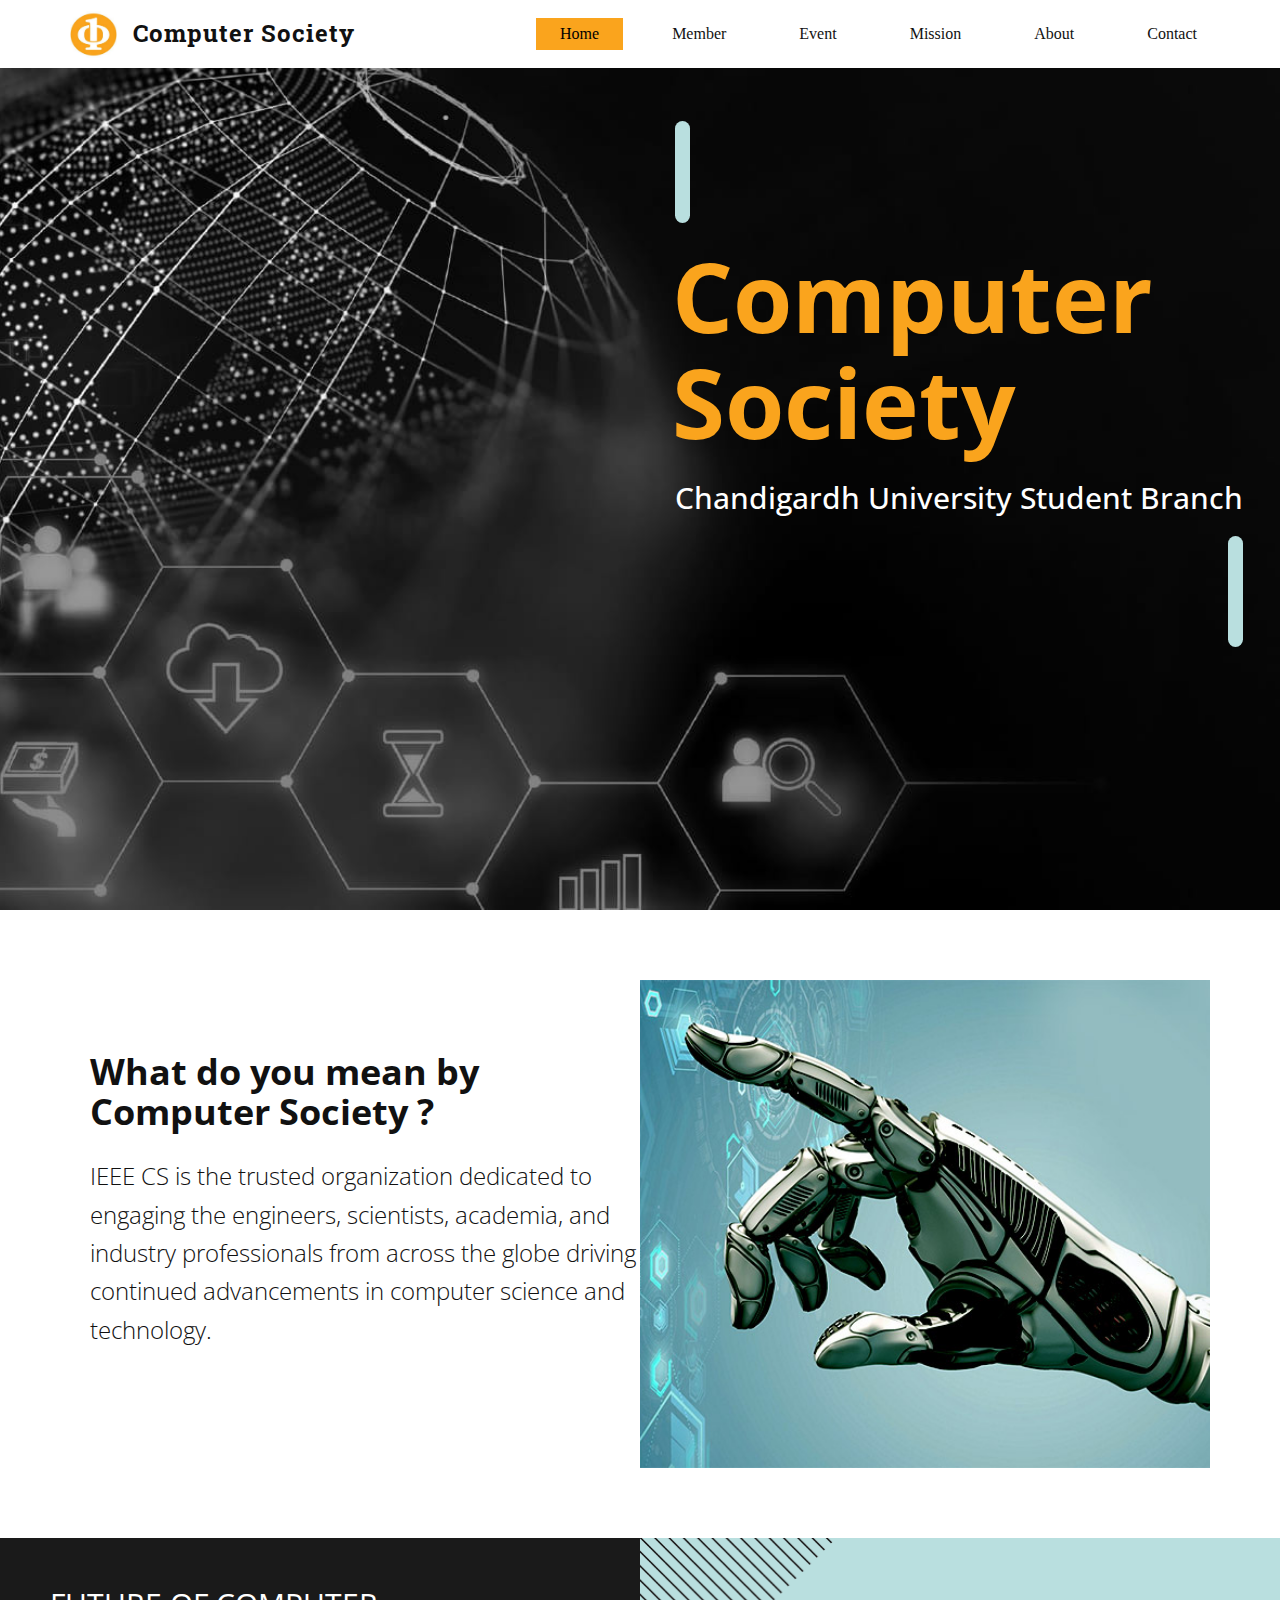
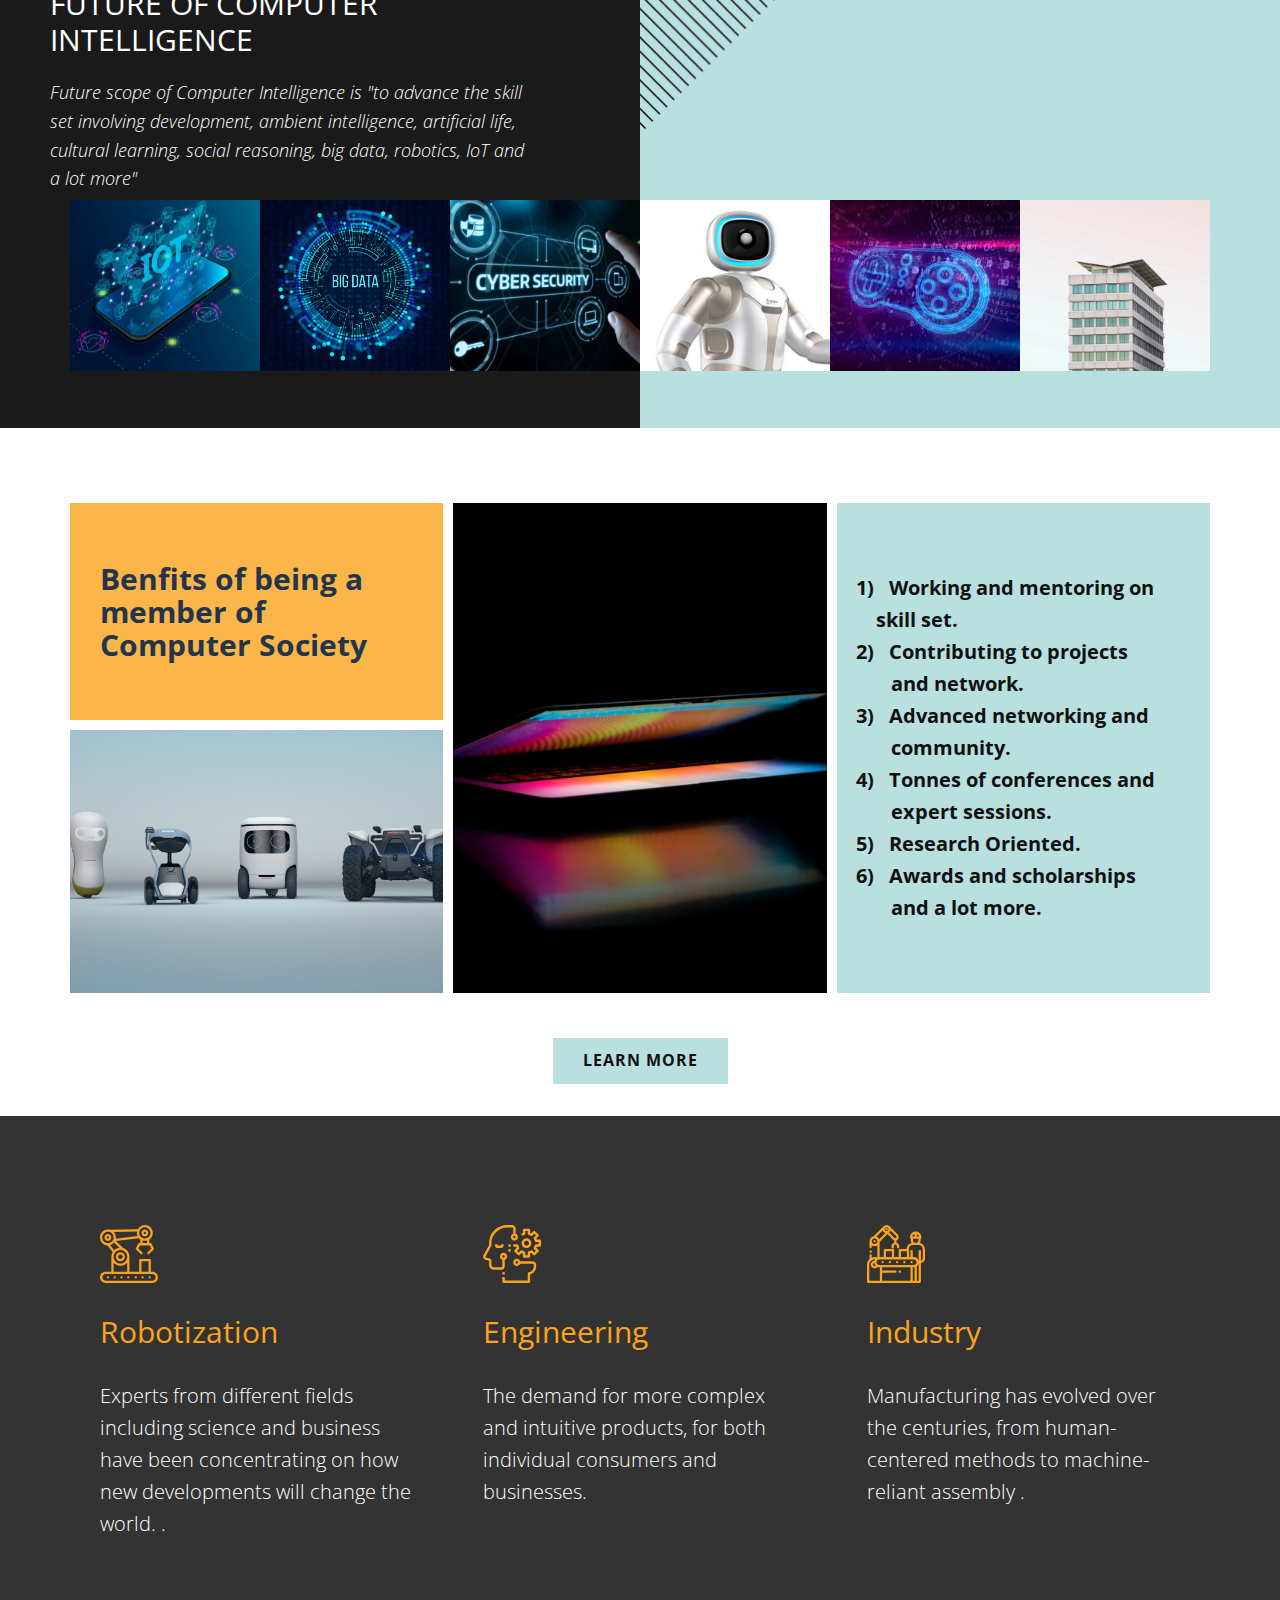
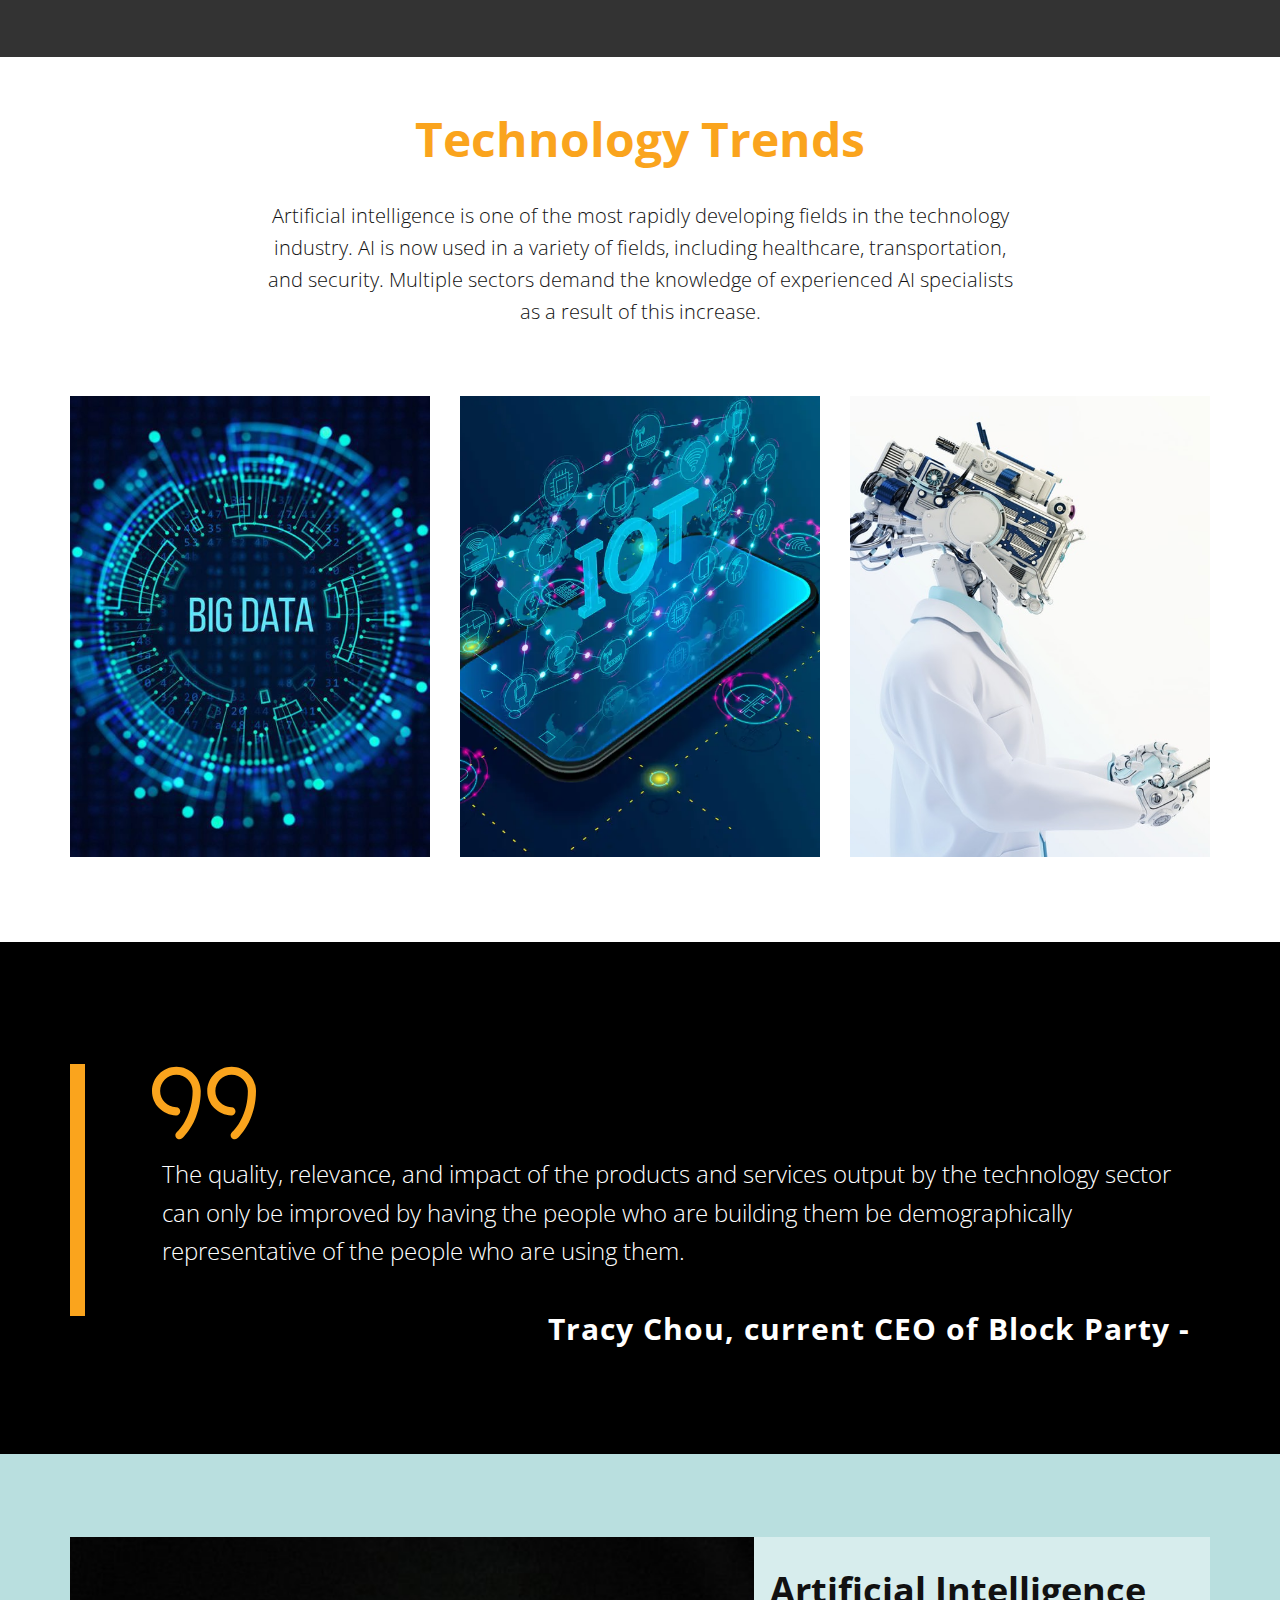
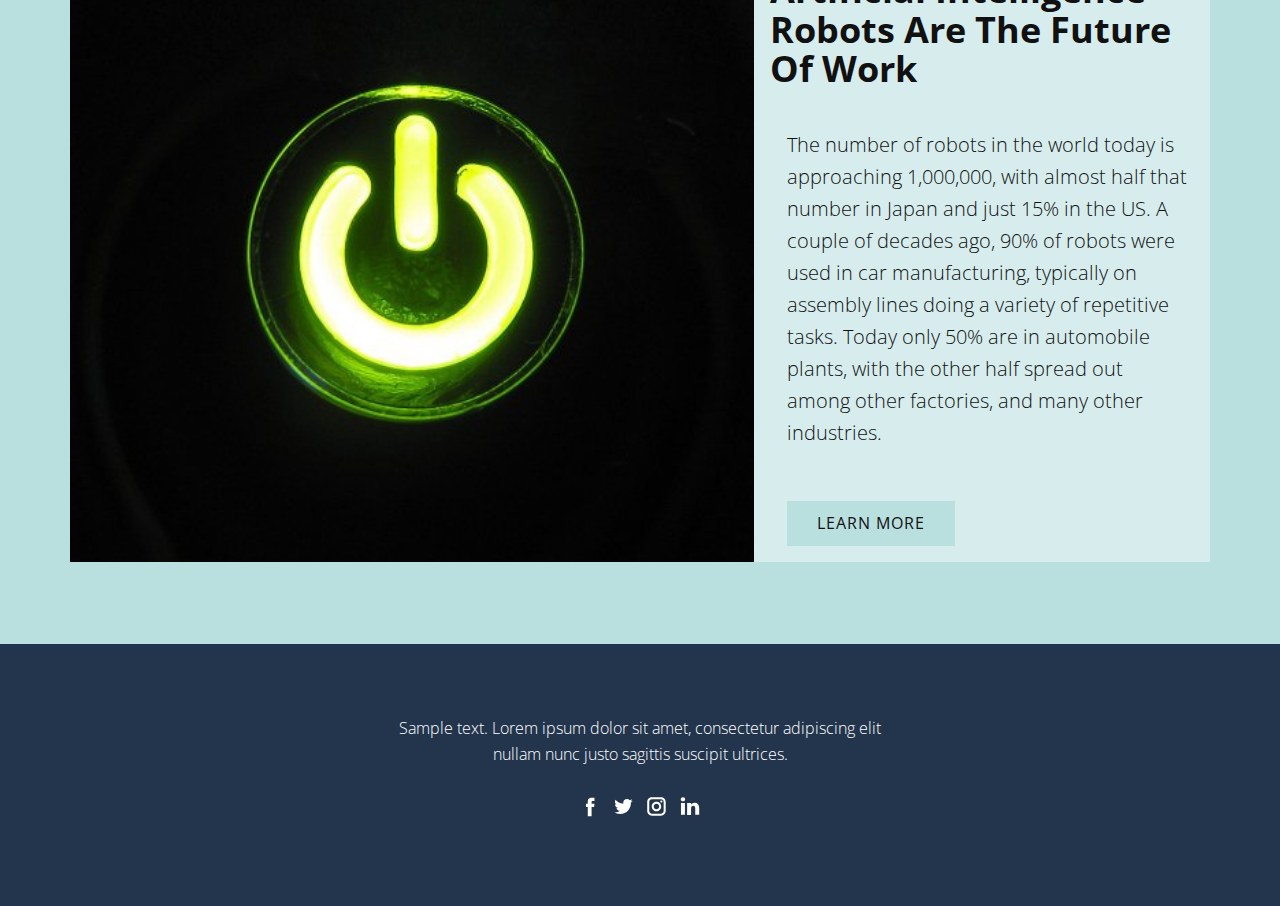
==== index.html @ 54ae141a "working" ====
<!DOCTYPE html>
<html style="font-size: 16px;" lang="en"><head>
    <meta name="viewport" content="width=device-width, initial-scale=1.0">
    <meta charset="utf-8">
    <meta name="keywords" content="Robots Are The Future, Human-robot, The robots of CES 2019, Technology Trends, Artificial Intelligence Robots And The Future Of Work, Robots and AI">
    <meta name="description" content="">
    <title>Home</title>
    <link rel="stylesheet" href="nicepage.css" media="screen">
<link rel="stylesheet" href="Home.css" media="screen">
    <script class="u-script" type="text/javascript" src="jquery.js" defer=""></script>
    <script class="u-script" type="text/javascript" src="nicepage.js" defer=""></script>
    <meta name="generator" content="Nicepage 4.19.3, nicepage.com">
    <link id="u-theme-google-font" rel="stylesheet" href="https://fonts.googleapis.com/css?family=Open+Sans:300,300i,400,400i,500,500i,600,600i,700,700i,800,800i">
    <link id="u-page-google-font" rel="stylesheet" href="https://fonts.googleapis.com/css?family=Roboto+Slab:100,200,300,400,500,600,700,800,900">
    
    
    
    
    
    
    
    
    
    <script type="application/ld+json">{
		"@context": "http://schema.org",
		"@type": "Organization",
		"name": "",
		"logo": "images/sc.jpg",
		"sameAs": []
}</script>
    <meta name="theme-color" content="#b9dfdf">
    <meta property="og:title" content="Home">
    <meta property="og:type" content="website">
  </head>
  <body data-home-page="Home.html" data-home-page-title="Home" class="u-body u-xl-mode" data-lang="en"><header class="u-clearfix u-header u-sticky u-sticky-faf7 u-white u-header" id="sec-edd5"><div class="u-clearfix u-sheet u-valign-middle u-sheet-1">
        <nav class="u-align-left u-menu u-menu-one-level u-nav-spacing-25 u-offcanvas u-menu-1" data-responsive-from="MD">
          <div class="menu-collapse">
            <a class="u-button-style u-custom-active-color u-custom-text-active-color u-custom-text-hover-color u-nav-link" href="#" style="padding: 4px 0px; font-size: calc(1em + 8px);">
              <svg class="u-svg-link" preserveAspectRatio="xMidYMin slice" viewBox="0 0 302 302" style="undefined"><use xmlns:xlink="http://www.w3.org/1999/xlink" xlink:href="#svg-01b6"></use></svg>
              <svg xmlns="http://www.w3.org/2000/svg" xmlns:xlink="http://www.w3.org/1999/xlink" version="1.1" id="svg-01b6" x="0px" y="0px" viewBox="0 0 302 302" style="enable-background:new 0 0 302 302;" xml:space="preserve" class="u-svg-content"><g><rect y="36" width="302" height="30"></rect><rect y="236" width="302" height="30"></rect><rect y="136" width="302" height="30"></rect>
</g><g></g><g></g><g></g><g></g><g></g><g></g><g></g><g></g><g></g><g></g><g></g><g></g><g></g><g></g><g></g></svg>
            </a>
          </div>
          <div class="u-custom-menu u-nav-container">
            <ul class="u-nav u-spacing-25 u-unstyled"><li class="u-nav-item"><a class="u-active-custom-color-1 u-button-style u-nav-link u-text-active-black u-text-hover-custom-color-1" href="Home.html" style="padding: 8px 24px;">Home</a>
</li><li class="u-nav-item"><a class="u-active-custom-color-1 u-button-style u-nav-link u-text-active-black u-text-hover-custom-color-1" href="Member.html" style="padding: 8px 24px;">Member</a>
</li><li class="u-nav-item"><a class="u-active-custom-color-1 u-button-style u-nav-link u-text-active-black u-text-hover-custom-color-1" href="Event.html" style="padding: 8px 24px;">Event</a>
</li><li class="u-nav-item"><a class="u-active-custom-color-1 u-button-style u-nav-link u-text-active-black u-text-hover-custom-color-1" href="blog/blog.html" style="padding: 8px 24px;">Mission</a>
</li><li class="u-nav-item"><a class="u-active-custom-color-1 u-button-style u-nav-link u-text-active-black u-text-hover-custom-color-1" href="Event.html" style="padding: 8px 24px;">About</a>
</li><li class="u-nav-item"><a class="u-active-custom-color-1 u-button-style u-nav-link u-text-active-black u-text-hover-custom-color-1" href="Member.html" style="padding: 8px 24px;">Contact</a>
</li></ul>
          </div>
          <div class="u-custom-menu u-nav-container-collapse">
            <div class="u-align-center u-black u-container-style u-inner-container-layout u-opacity u-opacity-85 u-sidenav">
              <div class="u-inner-container-layout u-sidenav-overflow">
                <div class="u-menu-close"></div>
                <ul class="u-align-center u-nav u-popupmenu-items u-unstyled u-nav-2"><li class="u-nav-item"><a class="u-button-style u-nav-link" href="Home.html">Home</a>
</li><li class="u-nav-item"><a class="u-button-style u-nav-link" href="Member.html">Member</a>
</li><li class="u-nav-item"><a class="u-button-style u-nav-link" href="Event.html">Event</a>
</li><li class="u-nav-item"><a class="u-button-style u-nav-link" href="blog/blog.html">Mission</a>
</li><li class="u-nav-item"><a class="u-button-style u-nav-link" href="Event.html">About</a>
</li><li class="u-nav-item"><a class="u-button-style u-nav-link" href="Member.html">Contact</a>
</li></ul>
              </div>
            </div>
            <div class="u-black u-menu-overlay u-opacity u-opacity-70"></div>
          </div>
        </nav>
        <a href="https://nicepage.review" class="u-image u-logo u-image-1" data-image-width="225" data-image-height="225">
          <img src="images/sc.jpg" class="u-logo-image u-logo-image-1">
        </a>
        <h5 class="u-custom-font u-font-roboto-slab u-hidden-lg u-text u-text-1">Computer Society </h5>
      </div><style class="u-sticky-style" data-style-id="faf7">.u-sticky-fixed.u-sticky-faf7:before, .u-body.u-sticky-fixed .u-sticky-faf7:before {
borders: top right bottom left !important; border-color: #ffffff !important; border-width: 2px !important
}</style></header> 
    <section class="u-clearfix u-image u-section-1" id="sec-bceb" data-image-width="1560" data-image-height="780">
      <div class="u-clearfix u-sheet u-sheet-1">
        <div class="u-container-style u-group u-group-1">
          <div class="u-container-layout u-valign-bottom u-container-layout-1">
            <div class="u-hidden-md u-palette-1-base u-radius-11 u-shape u-shape-round u-shape-1"></div>
            <h1 class="u-text u-text-custom-color-1 u-title u-text-1">Compu​ter Society</h1>
            <p class="u-large-text u-text u-text-body-alt-color u-text-variant u-text-2">Chandigardh University Student Branch</p>
            <div class="u-hidden-md u-palette-1-base u-radius-10 u-shape u-shape-round u-shape-2"></div>
          </div>
        </div>
      </div>
    </section>
    <section class="u-clearfix u-section-2" id="carousel_7b66">
      <div class="u-clearfix u-sheet u-sheet-1">
        <div class="u-clearfix u-expanded-width u-gutter-0 u-layout-spacing-top u-layout-wrap u-layout-wrap-1">
          <div class="u-gutter-0 u-layout">
            <div class="u-layout-row">
              <div class="u-container-style u-layout-cell u-left-cell u-size-30 u-layout-cell-1">
                <div class="u-container-layout u-container-layout-1">
                  <h2 class="u-text u-text-1">What do you mean by Computer Society ? </h2>
                  <p class="u-text u-text-2">IEEE CS is the trusted organization dedicated
to engaging the engineers, scientists, academia, and industry professionals
from across the globe driving continued advancements in computer science and
technology.</p>
                </div>
              </div>
              <div class="u-align-left u-container-style u-image u-layout-cell u-right-cell u-size-30 u-image-1">
                <div class="u-container-layout u-valign-middle u-container-layout-2" src=""></div>
              </div>
            </div>
          </div>
        </div>
      </div>
    </section>
    <section class="u-clearfix u-grey-90 u-section-3" id="sec-10b3">
      <div class="u-container-style u-expanded-height-lg u-expanded-height-md u-expanded-height-xl u-group u-palette-1-base u-shape-rectangle u-group-1">
        <div class="u-container-layout u-valign-top u-container-layout-1">
          <img src="images/1q.png" alt="" class="u-image u-image-default u-image-1" data-image-width="395" data-image-height="396">
        </div>
      </div>
      <div class="u-container-style u-expanded-width-xs u-group u-group-2">
        <div class="u-container-layout u-container-layout-2">
          <h3 class="u-text u-text-1">FUTURE OF COMPUTER INTELLIGENCE</h3>
          <p class="u-text u-text-2"> Future
scope of Computer Intelligence is "to advance the skill set involving
development, ambient intelligence, artificial life, cultural learning, social
reasoning, big data, robotics, IoT and a lot more"</p>
        </div>
      </div>
      <div class="u-clearfix u-gutter-0 u-layout-wrap u-layout-wrap-1">
        <div class="u-gutter-0 u-layout">
          <div class="u-layout-row">
            <div class="u-container-style u-image u-layout-cell u-left-cell u-size-10 u-size-30-md u-image-2" data-image-width="1200" data-image-height="800">
              <div class="u-container-layout"></div>
            </div>
            <div class="u-container-style u-image u-layout-cell u-size-10 u-size-30-md u-image-3" data-image-width="1024" data-image-height="682">
              <div class="u-container-layout"></div>
            </div>
            <div class="u-container-style u-image u-layout-cell u-size-10 u-size-30-md u-image-4" data-image-width="1024" data-image-height="440">
              <div class="u-container-layout"></div>
            </div>
            <div class="u-container-style u-image u-layout-cell u-size-10 u-size-30-md u-image-5">
              <div class="u-container-layout"></div>
            </div>
            <div class="u-container-style u-image u-layout-cell u-size-10 u-size-30-md u-image-6" data-image-width="300" data-image-height="168">
              <div class="u-container-layout"></div>
            </div>
            <div class="u-container-style u-image u-layout-cell u-size-10 u-size-30-md u-image-7">
              <div class="u-container-layout"></div>
            </div>
          </div>
        </div>
      </div>
    </section>
    <section class="u-clearfix u-section-4" id="sec-6bc0">
      <div class="u-clearfix u-sheet u-sheet-1">
        <div class="u-clearfix u-expanded-width u-expanded-width-md u-gutter-10 u-layout-wrap u-layout-wrap-1">
          <div class="u-layout">
            <div class="u-layout-row">
              <div class="u-size-20 u-size-60-md u-size-xs-60">
                <div class="u-layout-col">
                  <div class="u-align-left u-container-style u-custom-color-1 u-layout-cell u-left-cell u-opacity u-opacity-80 u-size-36 u-layout-cell-1" src="">
                    <div class="u-container-layout u-valign-middle u-container-layout-1">
                      <h2 class="u-text u-text-palette-3-base u-text-1">Benfits of being a member of Computer Society</h2>
                    </div>
                  </div>
                  <div class="u-align-left u-container-style u-image u-layout-cell u-left-cell u-size-24 u-image-1">
                    <div class="u-container-layout" src=""></div>
                  </div>
                </div>
              </div>
              <div class="u-size-20 u-size-30-md u-size-xs-30">
                <div class="u-layout-row">
                  <div class="u-align-left u-container-style u-image u-layout-cell u-size-60 u-image-2" src="" data-image-width="5486" data-image-height="3657">
                    <div class="u-container-layout" src=""></div>
                  </div>
                </div>
              </div>
              <div class="u-size-20 u-size-30-md u-size-xs-30">
                <div class="u-layout-row">
                  <div class="u-align-left u-container-style u-layout-cell u-palette-1-base u-right-cell u-size-60 u-layout-cell-4">
                    <div class="u-container-layout u-container-layout-4">
                      <p class="u-text u-text-2"> 1)&nbsp;&nbsp; <!--[endif]-->Working and mentoring on&nbsp; &nbsp; &nbsp; &nbsp; &nbsp; skill set.<br>2)&nbsp;&nbsp; <!--[endif]-->Contributing to projects&nbsp; &nbsp; &nbsp; &nbsp; &nbsp; &nbsp; &nbsp; &nbsp; &nbsp;and network.<br>3)&nbsp;&nbsp; <!--[endif]-->Advanced networking and&nbsp; &nbsp; &nbsp; &nbsp; &nbsp; &nbsp; &nbsp;community.&nbsp;<br>4)&nbsp;&nbsp; <!--[endif]-->Tonnes of conferences and&nbsp; &nbsp; &nbsp; &nbsp; &nbsp; &nbsp;expert sessions.<br>5)&nbsp;&nbsp; <!--[endif]-->Research Oriented.&nbsp;<br>6)&nbsp;&nbsp; <!--[endif]-->Awards and scholarships&nbsp; &nbsp; &nbsp; &nbsp; &nbsp; &nbsp; &nbsp; &nbsp;and a lot more.
                      </p>
                    </div>
                  </div>
                </div>
              </div>
            </div>
          </div>
        </div>
        <a href="https://www.androidauthority.com/new-robots-942422/" class="u-border-none u-btn u-button-style u-palette-1-base u-btn-1" title="learn more" target="_blank">learn more</a>
      </div>
    </section>
    <section class="u-clearfix u-grey-80 u-section-5" id="sec-c5d4">
      <div class="u-clearfix u-sheet u-sheet-1">
        <div class="u-clearfix u-expanded-width u-gutter-10 u-layout-spacing-vertical u-layout-wrap u-layout-wrap-1">
          <div class="u-layout">
            <div class="u-layout-row">
              <div class="u-align-left u-container-style u-layout-cell u-left-cell u-size-20 u-size-20-md u-layout-cell-1">
                <div class="u-container-layout u-valign-middle-xs u-container-layout-1"><span class="u-align-left u-icon u-text-custom-color-1 u-icon-1"><svg class="u-svg-link" preserveAspectRatio="xMidYMin slice" viewBox="0 0 512 512" style=""><use xmlns:xlink="http://www.w3.org/1999/xlink" xlink:href="#svg-1689"></use></svg><svg class="u-svg-content" viewBox="0 0 512 512" x="0px" y="0px" id="svg-1689" style="enable-background:new 0 0 512 512;"><g><g><path d="M438.942,451.898c-5.518,0-9.997,4.479-9.997,9.997s4.479,9.997,9.997,9.997s9.997-4.479,9.997-9.997    S444.46,451.898,438.942,451.898z"></path>
</g>
</g><g><g><path d="M375.962,451.898c-5.518,0-9.997,4.479-9.997,9.997s4.479,9.997,9.997,9.997s9.997-4.479,9.997-9.997    S381.48,451.898,375.962,451.898z"></path>
</g>
</g><g><g><path d="M315.981,451.898c-5.518,0-9.997,4.479-9.997,9.997s4.479,9.997,9.997,9.997s9.997-4.479,9.997-9.997    S321.499,451.898,315.981,451.898z"></path>
</g>
</g><g><g><path d="M250.002,451.898c-5.518,0-9.997,4.479-9.997,9.997s4.479,9.997,9.997,9.997s9.997-4.479,9.997-9.997    S255.52,451.898,250.002,451.898z"></path>
</g>
</g><g><g><path d="M190.021,451.898c-5.518,0-9.997,4.479-9.997,9.997s4.479,9.997,9.997,9.997s9.997-4.479,9.997-9.997    S195.539,451.898,190.021,451.898z"></path>
</g>
</g><g><g><path d="M130.04,451.898c-5.518,0-9.997,4.479-9.997,9.997s4.479,9.997,9.997,9.997s9.997-4.479,9.997-9.997    S135.558,451.898,130.04,451.898z"></path>
</g>
</g><g><g><path d="M70.059,451.898c-5.518,0-9.997,4.479-9.997,9.997s4.479,9.997,9.997,9.997s9.997-4.479,9.997-9.997    S75.577,451.898,70.059,451.898z"></path>
</g>
</g><g><g><path d="M461.935,411.83h-12.996V309.943c0-5.521-4.476-9.997-9.997-9.997h-82.974c-5.521,0-9.997,4.476-9.997,9.997V411.83    h-85.973V279.952c0-17.576-5.593-34.255-16.176-48.233c-9.723-12.843-23.341-22.586-38.547-27.651l-65.612-62.422l204.269-24.848    c3.594,4.004,7.617,7.559,12.035,10.634v32.558h-9.997c-3.787,0-7.248,2.139-8.941,5.526l-19.994,39.987    c-1.924,3.849-1.17,8.497,1.872,11.539l39.987,39.987c3.904,3.904,10.234,3.904,14.139,0c3.904-3.904,3.904-10.234,0-14.139    l-34.893-34.892l14.009-28.016h87.612l14.009,28.016l-34.893,34.892c-3.904,3.904-3.904,10.234,0,14.139    c1.952,1.952,4.511,2.928,7.069,2.928c2.558,0,5.117-0.976,7.069-2.928l39.987-39.987c3.042-3.043,3.797-7.691,1.872-11.539    l-19.994-39.987c-1.693-3.387-5.155-5.526-8.941-5.526h-9.997v-32.554c18.63-13.008,29.99-34.497,29.99-57.418    c0-38.586-31.392-69.978-69.978-69.978c-25.977,0-49.492,14.25-61.618,36.801L90.729,42.03c-0.877,0.019-1.719,0.161-2.524,0.39    c-5.905-1.579-11.988-2.392-18.146-2.392c-38.586,0-69.978,31.392-69.978,69.978c0,37.28,29.305,67.839,66.088,69.864    l45.451,58.657c-7.583,12.456-11.57,26.627-11.57,41.425v131.877H50.065c-13.368,0-25.939,5.209-35.397,14.668    C5.209,435.956,0,448.526,0,461.895c0,27.606,22.459,50.065,50.065,50.065h411.87c13.368,0,25.939-5.209,35.397-14.668    c9.459-9.458,14.668-22.029,14.668-35.397C512,434.289,489.541,411.83,461.935,411.83z M415.949,159.99h-39.987v-22.91    c6.457,1.921,13.194,2.916,19.994,2.916c6.8,0,13.537-0.995,19.994-2.916V159.99z M349.882,50.598    c0-0.001,0.001-0.002,0.001-0.003c7.839-18.565,25.923-30.56,46.072-30.56c27.561,0,49.984,22.423,49.984,49.984    c0,17.79-9.579,34.382-25.001,43.301c-7.555,4.373-16.194,6.683-24.983,6.683c-8.789,0-17.429-2.311-24.985-6.684    c-5.817-3.365-10.82-7.784-14.874-13.143c-6.623-8.732-10.124-19.161-10.124-30.157C345.973,63.271,347.288,56.737,349.882,50.598    z M365.965,319.94h62.98v91.971h-62.98V319.94z M197.158,222.46c0.006,0.002,0.013,0.004,0.02,0.006    c25.216,7.501,42.827,31.14,42.827,57.487c0,33.074-26.907,59.981-59.981,59.981s-59.981-26.908-59.981-59.981    c0-13.049,4.117-25.449,11.907-35.864c11.45-15.327,28.973-24.117,48.074-24.117C185.884,219.971,191.648,220.808,197.158,222.46z     M240.005,332.767v79.144H120.043v-79.144c14.666,16.636,36.112,27.16,59.981,27.16S225.339,349.402,240.005,332.767z     M327.201,56.991c-0.803,4.264-1.223,8.612-1.223,13.027c0,9.831,2.009,19.336,5.87,28.109l-192.779,23.451    c0.632-3.798,0.968-7.659,0.968-11.572c0-18.577-7.315-35.853-19.619-48.611L327.201,56.991z M68.035,159.938    c-26.626-1.066-47.961-23.05-47.961-49.932c0-27.561,22.423-49.984,49.984-49.984c5.483,0,10.882,0.883,16.046,2.624    c20.3,6.876,33.938,25.908,33.938,47.36c0,6.748-1.316,13.282-3.913,19.426c-0.683,1.617-1.479,3.251-2.354,4.834    c-8.258,14.844-23.587,24.476-40.49,25.594C71.573,159.424,69.761,159.441,68.035,159.938z M89.422,177.238    c13.526-3.916,25.662-11.866,34.681-22.8l48.266,45.919c-17.976,1.753-34.932,9.62-47.902,22.108L89.422,177.238z M483.079,483.04    c-5.651,5.651-13.161,8.764-21.144,8.764H50.065c-16.493,0-29.909-13.417-29.909-29.91c0-7.983,3.113-15.493,8.765-21.145    c5.651-5.651,13.161-8.764,21.144-8.764h59.981c0.414,0,0.82-0.032,1.221-0.081h137.515c0.401,0.049,0.807,0.081,1.221,0.081    h105.966c0.414,0,0.82-0.032,1.221-0.081h80.534c0.401,0.049,0.807,0.081,1.221,0.081h22.993c16.492,0,29.909,13.417,29.909,29.91    C491.844,469.878,488.731,477.388,483.079,483.04z"></path>
</g>
</g><g><g><path d="M395.956,40.028c-16.537,0-29.991,13.454-29.991,29.991c0,16.537,13.454,29.99,29.991,29.99    c16.537,0,29.99-13.454,29.99-29.99C425.946,53.482,412.492,40.028,395.956,40.028z M395.956,80.016    c-5.512,0-9.997-4.485-9.997-9.997s4.485-9.997,9.997-9.997s9.997,4.485,9.997,9.997S401.468,80.016,395.956,80.016z"></path>
</g>
</g><g><g><path d="M70.059,80.016c-16.537,0-29.991,13.454-29.991,29.991c0,16.537,13.454,29.99,29.991,29.99s29.991-13.454,29.991-29.99    C100.049,93.469,86.596,80.016,70.059,80.016z M70.059,120.003c-5.512,0-9.997-4.485-9.997-9.997c0-5.512,4.485-9.997,9.997-9.997    s9.997,4.485,9.997,9.997C80.056,115.518,75.571,120.003,70.059,120.003z"></path>
</g>
</g><g><g><path d="M180.024,239.965c-22.049,0-39.987,17.937-39.987,39.987c0,22.049,17.938,39.987,39.987,39.987    s39.987-17.938,39.987-39.987C220.011,257.903,202.073,239.965,180.024,239.965z M180.024,299.946    c-11.025,0-19.994-8.969-19.994-19.994c0-11.024,8.969-19.994,19.994-19.994c11.024,0,19.994,8.969,19.994,19.994    C200.018,290.977,191.049,299.946,180.024,299.946z"></path>
</g>
</g></svg></span>
<h3 class="u-text u-text-custom-color-1 u-text-1">Robotization</h3>
<p class="u-text u-text-2">Experts from different fields including science and business have been concentrating on how new developments will change the world.
  .</p>
</div>
</div>
<div class="u-align-left u-container-style u-layout-cell u-size-20 u-size-20-md u-layout-cell-2">
<div class="u-container-layout u-valign-middle-xs u-container-layout-2"><span class="u-align-left u-icon u-text-custom-color-1 u-icon-2"><svg class="u-svg-link" preserveAspectRatio="xMidYMin slice" viewBox="0 0 512.014 512.014" style=""><use xmlns:xlink="http://www.w3.org/1999/xlink" xlink:href="#svg-4c52"></use></svg><svg class="u-svg-content" viewBox="0 0 512.014 512.014" x="0px" y="0px" id="svg-4c52" style="enable-background:new 0 0 512.014 512.014;"><g><g><path d="M256.013,0.014h-42.667c-88.324,0.1-159.9,71.676-160,160v17.931L1.336,272.195c-0.866,1.579-1.321,3.351-1.323,5.152    c-0.018,0.606-0.018,1.213,0,1.819c0.502,17.171,14.829,30.684,32,30.181c7.758,0.431,15.2,3.218,21.333,7.989v34.677    c-0.024,0.815-0.024,1.631,0,2.447c0.676,22.888,19.778,40.896,42.667,40.22h64c0.606,0.018,1.213,0.018,1.819,0    c17.171-0.502,30.684-14.829,30.181-32v-64H170.68v64c0.062,0.634,0.062,1.273,0,1.907c-0.527,5.365-5.302,9.286-10.667,8.76h-64    c-0.851,0.054-1.705,0.054-2.556,0c-11.076-0.706-19.483-10.257-18.777-21.333v-39.765c0.001-3.055-1.308-5.964-3.595-7.989    c-10.698-9.857-24.539-15.612-39.072-16.245c-0.047,0.006-0.095,0.011-0.142,0.016c-5.143,0.545-9.755-3.182-10.301-8.326    l51.787-93.867c0.866-1.579,1.321-3.351,1.323-5.152v-20.672C74.768,83.467,136.8,21.435,213.347,21.347h42.539    c0.649-0.069,1.304-0.073,1.954-0.012c5.39,0.507,9.348,5.288,8.841,10.678v53.333h21.333V32.014c0.018-0.606,0.018-1.213,0-1.819    C287.511,13.024,273.184-0.489,256.013,0.014z"></path>
</g>
</g><g><g><path d="M437.347,320.014H320.013v21.333h117.333c0.634-0.062,1.273-0.062,1.907,0c5.365,0.527,9.287,5.302,8.76,10.667v20.16    c-1.536,6.368-11.819,43.84-42.667,43.84c-5.891,0-10.667,4.776-10.667,10.667v64H192.013v-32H170.68v42.667    c0,5.891,4.776,10.667,10.667,10.667h224v0c5.891,0,10.667-4.776,10.667-10.667v-64.939c33.344-6.304,49.237-41.483,53.12-60.928    c0.143-0.702,0.214-1.417,0.213-2.133v-21.333c0.018-0.606,0.018-1.213,0-1.819C468.845,333.024,454.518,319.511,437.347,320.014z    "></path>
</g>
</g><g><g><path d="M501.347,128.014h-26.891c-1.129-3.169-2.421-6.277-3.872-9.312l19.029-19.029c4.164-4.165,4.164-10.917,0-15.083    l-30.176-30.176c-4.165-4.164-10.917-4.164-15.083,0l-19.029,19.029c-3.036-1.445-6.144-2.733-9.312-3.861V42.68    c0-5.891-4.776-10.667-10.667-10.667H362.68c-5.891,0-10.667,4.776-10.667,10.667v26.901c-5.808,2.051-11.402,4.662-16.704,7.797    l10.837,18.368c5.998-3.531,12.461-6.206,19.2-7.947c4.709-1.216,7.999-5.462,8-10.325V53.347h21.333v24.128    c-0.006,4.861,3.275,9.111,7.979,10.336c6.739,1.741,13.202,4.416,19.2,7.947c4.192,2.477,9.529,1.801,12.971-1.643l17.067-17.067    l15.093,15.061l-17.067,17.067c-3.447,3.439-4.127,8.777-1.653,12.971c3.538,5.997,6.22,12.46,7.968,19.2    c1.215,4.705,5.456,7.994,10.315,8h24.128v21.323h-24.107c-4.859,0.006-9.1,3.295-10.315,8c-1.748,6.74-4.43,13.203-7.968,19.2    c-2.474,4.194-1.794,9.531,1.653,12.971l17.067,17.067l-15.083,15.083l-17.067-17.067c-3.442-3.444-8.779-4.12-12.971-1.643    c-5.998,3.531-12.461,6.206-19.2,7.947c-4.709,1.216-7.999,5.462-8,10.325v24.128h-21.333v-24.117    c-0.001-4.863-3.291-9.11-8-10.325c-6.739-1.741-13.202-4.416-19.2-7.947c-4.192-2.477-9.529-1.801-12.971,1.643L316.12,243    l-15.083-15.083l17.067-17.067c3.447-3.439,4.128-8.777,1.653-12.971c-3.538-5.997-6.22-12.46-7.968-19.2    c-1.215-4.705-5.456-7.994-10.315-8H266.68v21.333h26.901c1.125,3.169,2.414,6.277,3.861,9.312l-19.029,19.029    c-4.164,4.165-4.164,10.917,0,15.083l30.176,30.176c4.165,4.164,10.917,4.164,15.083,0l19.029-19.029    c3.036,1.445,6.144,2.733,9.312,3.861v26.901c0,5.891,4.776,10.667,10.667,10.667h42.667l0,0c5.891,0,10.667-4.776,10.667-10.667    v-26.891c3.168-1.128,6.276-2.417,9.312-3.861l19.029,19.019c4.165,4.164,10.917,4.164,15.083,0l30.176-30.176    c4.164-4.165,4.164-10.917,0-15.083l-19.04-19.029c1.451-3.035,2.743-6.143,3.872-9.312h26.901    c5.891,0,10.667-4.776,10.667-10.667V138.68C512.013,132.789,507.238,128.014,501.347,128.014z"></path>
</g>
</g><g><g><path d="M384.013,117.347c-23.564,0-42.667,19.103-42.667,42.667s19.102,42.667,42.667,42.667    c23.564,0,42.667-19.103,42.667-42.667S407.578,117.347,384.013,117.347z M384.013,181.347c-11.782,0-21.333-9.551-21.333-21.333    c0-11.782,9.551-21.333,21.333-21.333c11.782,0,21.333,9.551,21.333,21.333C405.347,171.796,395.796,181.347,384.013,181.347z"></path>
</g>
</g><g><g><path d="M160.013,170.68v10.667h-32V170.68H106.68v10.667c-0.006,0.295-0.006,0.589,0,0.884    c0.244,11.538,9.795,20.693,21.333,20.449h32c0.295,0.006,0.589,0.006,0.884,0c11.538-0.244,20.693-9.795,20.449-21.333V170.68    H160.013z"></path>
</g>
</g><g><g><path d="M298.68,298.68c-17.673,0-32,14.327-32,32c0,17.673,14.327,32,32,32c17.673,0,32-14.327,32-32    C330.68,313.007,316.353,298.68,298.68,298.68z M298.68,341.347c-5.891,0-10.667-4.776-10.667-10.667    c0-5.891,4.776-10.667,10.667-10.667c5.891,0,10.667,4.776,10.667,10.667C309.347,336.571,304.571,341.347,298.68,341.347z"></path>
</g>
</g><g><g><path d="M181.347,245.347c-17.673,0-32,14.327-32,32c0,17.673,14.327,32,32,32c17.673,0,32-14.327,32-32    C213.347,259.674,199.02,245.347,181.347,245.347z M181.347,288.014c-5.891,0-10.667-4.776-10.667-10.667    c0-5.891,4.776-10.667,10.667-10.667c5.891,0,10.667,4.776,10.667,10.667C192.013,283.238,187.238,288.014,181.347,288.014z"></path>
</g>
</g><g><g><path d="M277.347,74.68c-17.673,0-32,14.327-32,32c0,17.673,14.327,32,32,32c17.673,0,32-14.327,32-32    C309.347,89.007,295.02,74.68,277.347,74.68z M277.347,117.347c-5.891,0-10.667-4.776-10.667-10.667s4.776-10.667,10.667-10.667    c5.891,0,10.667,4.776,10.667,10.667S283.238,117.347,277.347,117.347z"></path>
</g>
</g><g><g><rect x="224.013" y="170.68" width="21.333" height="21.333"></rect>
</g>
</g><g><g><rect x="224.013" y="213.347" width="21.333" height="21.333"></rect>
</g>
</g><g><g><rect x="170.68" y="416.014" width="21.333" height="21.333"></rect>
</g>
</g></svg></span>
<h3 class="u-text u-text-custom-color-1 u-text-3">Engineering</h3>
<p class="u-text u-text-4">The demand for more complex and intuitive products, for both individual consumers and businesses.</p>
</div>
</div>
<div class="u-align-left u-container-style u-layout-cell u-right-cell u-size-20 u-size-20-md u-layout-cell-3">
<div class="u-container-layout u-valign-middle-xs u-container-layout-3"><span class="u-align-left u-icon u-text-custom-color-1 u-icon-3"><svg class="u-svg-link" preserveAspectRatio="xMidYMin slice" viewBox="0 0 512 512" style=""><use xmlns:xlink="http://www.w3.org/1999/xlink" xlink:href="#svg-765d"></use></svg><svg class="u-svg-content" viewBox="0 0 512 512" id="svg-765d"><path d="m466.070312 158.75c4.988282-7.136719 7.929688-15.808594 7.929688-25.15625v-13.039062c3.832031-1.402344 6.574219-5.070313 6.574219-9.386719v-3.097657c0-27.886718-22.6875-50.574218-50.574219-50.574218s-50.574219 22.6875-50.574219 50.574218v3.097657c0 4.316406 2.742188 7.984375 6.574219 9.386719v13.039062c0 9.347656 2.9375 18.019531 7.929688 25.15625-25.0625 5.132812-44.222657 26.628906-45.8125 52.796875h-58.117188c-5.523438 0-10 4.476563-10 10v62h-40.566406v-62c0-5.523437-4.480469-10-10-10h-72c-5.523438 0-10 4.476563-10 10v62h-36v-133.421875l69.703125-69.703125 46.523437 46.519531c3.707032 3.710938 8.136719 6.273438 12.839844 7.695313v16.886719l-20.902344 20.902343c-1.875 1.875-2.929687 4.417969-2.929687 7.070313v18.46875c0 5.519531 4.480469 10 10 10 5.523437 0 10-4.480469 10-10v-14.324219l13.832031-13.832031 13.832031 13.832031v12.824219c0 5.523437 4.480469 10 10 10 5.523438 0 10-4.476563 10-10v-16.96875c0-2.652344-1.054687-5.195313-2.929687-7.070313l-20.902344-20.902343v-17.59375c3.9375-1.5 7.628906-3.824219 10.796875-6.988282 5.828125-5.828125 9.039063-13.578125 9.039063-21.820312 0-8.242188-3.210938-15.988282-9.039063-21.816406l-72.574219-72.578126c-.019531-.015624-.039062-.03125-.054687-.046874-14.355469-14.265626-37.640625-14.238282-51.964844.078124l-88.542969 88.542969c-20.5625 4.011719-36.136718 22.152344-36.136718 43.875v51.789063c0 5.519531 4.480468 10 10 10 5.523437 0 10-4.480469 10-10v-14.558594c7.082031 4.71875 15.578124 7.472656 24.703124 7.472656 9.128907 0 17.625-2.753906 24.707032-7.472656v106.714844c-.472656.199218-.933594.414062-1.398438.628906-7.449218-2.777344-15.277344-4.203125-23.308594-4.203125-8.726562 0-17.058593 1.699219-24.703124 4.757813v-19.34375c0-5.519532-4.476563-10-10-10-5.523438 0-10 4.480468-10 10v31.816406c-13.515626 12.222656-22.023438 29.882812-22.023438 49.496094v151.691406c0 5.519531 4.476562 10 10 10h456c5.519531 0 10-4.480469 10-10v-166.808594c20.078125-1.363281 36-18.125 36-38.546875v-81.546875c0-27.738281-19.75-50.953125-45.929688-56.3125zm-36.609374-1.167969c-12.984376-.289062-23.460938-10.933593-23.460938-23.988281v-12.425781h48v12.425781c0 13.054688-10.476562 23.699219-23.460938 23.988281zm30.328124-56.414062h-19.789062v-21.988281c9.835938 3.417968 17.410156 11.71875 19.789062 21.988281zm-39.789062-21.988281v21.988281h-19.789062c2.378906-10.269531 9.953124-18.570313 19.789062-21.988281zm-7 224.367187c13.785156 0 25 11.214844 25 25s-11.214844 25-25 25h-304c-13.785156 0-25-11.214844-25-25s11.214844-25 25-25zm-9 70h9c2.382812 0 4.71875-.191406 7-.546875v118.964844h-16zm-339.46875-38.097656c1.421875 9.21875 5.664062 17.515625 11.800781 23.996093-2.554687 2.414063-5.964843 3.8125-9.605469 3.8125-7.71875 0-14-6.277343-14-14 0-6.96875 5.125-12.75 11.804688-13.808593zm235.46875-103.902344h52v52h-52zm-132.566406 0h52v52h-52zm-20.585938-168.914063c4.210938 4.207032 9.261719 7.261719 14.777344 9.015626l-53.84375 53.84375c-4.601562-10.636719-13.210938-19.144532-23.921875-23.605469l54.007813-54.003907c1.71875 5.394532 4.707031 10.472657 8.980468 14.75zm113.488282 42.488282c0 2.898437-1.132813 5.625-3.183594 7.675781-4.230469 4.234375-11.121094 4.234375-15.351563 0l-46.523437-46.519531 3.476562-3.472656c4.199219-4.203126 7.25-9.246094 9.015625-14.746094l49.382813 49.386718c2.050781 2.050782 3.183594 4.777344 3.183594 7.675782zm-75.726563-80.21875c3.175781 3.171875 4.921875 7.390625 4.921875 11.878906 0 4.089844-1.464844 7.945312-4.121094 11-.269531.21875-.535156.453125-.789062.707031-6.515625 6.515625-17.117188 6.515625-23.632813 0-6.511719-6.515625-6.511719-17.113281 0-23.628906.152344-.152344.289063-.3125.429688-.472656 6.585937-6.011719 16.824219-5.855469 23.191406.515625zm-117.882813 142.976562c-13.621093 0-24.703124-11.082031-24.703124-24.703125 0-13.625 11.082031-24.707031 24.703124-24.707031 13.625 0 24.707032 11.082031 24.707032 24.707031 0 13.621094-11.082032 24.703125-24.707032 24.703125zm-46.726562 182.394532c0-25.765626 20.960938-46.726563 46.726562-46.726563 1.589844 0 3.164063.082031 4.722657.238281-2.328125 3.519532-4.179688 7.378906-5.449219 11.492188-18.414062.390625-33.273438 15.476562-33.273438 33.980468 0 18.75 15.253907 34 34 34 10.414063 0 20.046876-4.703124 26.425782-12.601562 4.933594 1.863281 10.273437 2.890625 15.847656 2.890625h4.457031v118.414063h-93.457031zm364 141.691406h-250.542969v-70.417969h117.042969c5.523438 0 10-4.480469 10-10 0-5.523437-4.476562-10-10-10h-117.042969v-28h250.542969zm56 0v-127.441406c7.488281-5.636719 13.167969-13.546876 16-22.699219v150.140625zm52-195.355469c0 9.382813-6.972656 17.148437-16 18.441406v-85.023437c0-5.523438-4.476562-10-10-10s-10 4.476562-10 10v62.082031.019531 23.140625c-5.679688-18.351562-22.808594-31.722656-43-31.722656h-9v-53.519531c0-5.523438-4.476562-10-10-10s-10 4.476562-10 10v53.519531h-12v-62c0-3.25-1.558594-6.132813-3.960938-7.957031.777344-19.988282 17.269532-36.007813 37.445313-36.007813h23.976563c.179687 0 .359374.011719.539062.011719.183594 0 .359375-.007812.539062-.011719h23.980469c20.667969 0 37.480469 16.8125 37.480469 37.480469zm0 0"></path><path d="m32.019531 244.964844c2.628907 0 5.210938-1.070313 7.070313-2.933594 1.871094-1.859375 2.929687-4.4375 2.929687-7.066406 0-2.632813-1.058593-5.210938-2.929687-7.070313-1.859375-1.863281-4.429688-2.929687-7.070313-2.929687-2.628906 0-5.210937 1.066406-7.070312 2.929687-1.859375 1.859375-2.929688 4.4375-2.929688 7.070313 0 2.628906 1.070313 5.207031 2.929688 7.066406 1.859375 1.863281 4.441406 2.933594 7.070312 2.933594zm0 0"></path><path d="m66.730469 133.171875c-2.640625 0-5.210938 1.070313-7.070313 2.929687-1.859375 1.863282-2.929687 4.441407-2.929687 7.070313 0 2.640625 1.070312 5.210937 2.929687 7.070313 1.859375 1.859374 4.429688 2.929687 7.070313 2.929687 2.628906 0 5.207031-1.070313 7.070312-2.929687 1.859375-1.859376 2.929688-4.4375 2.929688-7.070313 0-2.628906-1.070313-5.207031-2.929688-7.070313-1.863281-1.859374-4.441406-2.929687-7.070312-2.929687zm0 0"></path><path d="m165.730469 43.742188c1.867187 1.859374 4.4375 2.929687 7.070312 2.929687 2.636719 0 5.207031-1.070313 7.078125-2.929687 1.859375-1.859376 2.929688-4.4375 2.929688-7.070313 0-2.628906-1.070313-5.207031-2.929688-7.070313-1.871094-1.855468-4.441406-2.929687-7.078125-2.929687-2.632812 0-5.203125 1.070313-7.070312 2.929687-1.859375 1.863282-2.921875 4.441407-2.921875 7.070313 0 2.632813 1.0625 5.210937 2.921875 7.070313zm0 0"></path><path d="m202 318.542969c-2.628906 0-5.210938 1.070312-7.070312 2.929687-1.859376 1.863282-2.929688 4.441406-2.929688 7.070313 0 2.628906 1.070312 5.210937 2.929688 7.070312 1.859374 1.867188 4.441406 2.929688 7.070312 2.929688s5.210938-1.0625 7.070312-2.929688c1.859376-1.859375 2.929688-4.441406 2.929688-7.070312 0-2.628907-1.070312-5.210938-2.929688-7.070313-1.859374-1.859375-4.441406-2.929687-7.070312-2.929687zm0 0"></path><path d="m138 318.542969c-2.628906 0-5.210938 1.070312-7.070312 2.929687-1.859376 1.863282-2.929688 4.441406-2.929688 7.070313 0 2.640625 1.070312 5.210937 2.929688 7.070312 1.859374 1.859375 4.429687 2.929688 7.070312 2.929688 2.628906 0 5.210938-1.070313 7.070312-2.929688 1.859376-1.859375 2.929688-4.429687 2.929688-7.070312 0-2.628907-1.070312-5.210938-2.929688-7.070313-1.859374-1.859375-4.441406-2.929687-7.070312-2.929687zm0 0"></path><path d="m394 338.542969c2.628906 0 5.210938-1.0625 7.070312-2.929688 1.859376-1.859375 2.929688-4.429687 2.929688-7.070312 0-2.628907-1.070312-5.210938-2.929688-7.070313-1.859374-1.859375-4.441406-2.929687-7.070312-2.929687s-5.210938 1.070312-7.070312 2.929687c-1.859376 1.863282-2.929688 4.441406-2.929688 7.070313 0 2.640625 1.070312 5.210937 2.929688 7.070312 1.859374 1.871094 4.441406 2.929688 7.070312 2.929688zm0 0"></path><path d="m266 318.542969c-2.628906 0-5.210938 1.070312-7.070312 2.929687-1.859376 1.863282-2.929688 4.441406-2.929688 7.070313 0 2.628906 1.070312 5.210937 2.929688 7.070312 1.859374 1.867188 4.441406 2.929688 7.070312 2.929688s5.210938-1.0625 7.070312-2.929688c1.859376-1.859375 2.929688-4.429687 2.929688-7.070312 0-2.628907-1.070312-5.210938-2.929688-7.070313-1.859374-1.859375-4.441406-2.929687-7.070312-2.929687zm0 0"></path><path d="m330 318.542969c-2.628906 0-5.210938 1.070312-7.070312 2.929687-1.859376 1.863282-2.929688 4.441406-2.929688 7.070313 0 2.628906 1.070312 5.210937 2.929688 7.070312 1.859374 1.867188 4.441406 2.929688 7.070312 2.929688s5.210938-1.0625 7.070312-2.929688c1.859376-1.859375 2.929688-4.441406 2.929688-7.070312 0-2.628907-1.070312-5.210938-2.929688-7.070313-1.859374-1.859375-4.441406-2.929687-7.070312-2.929687zm0 0"></path><path d="m288.898438 421.542969c2.632812 0 5.210937-1.0625 7.070312-2.929688 1.859375-1.859375 2.929688-4.429687 2.929688-7.070312 0-2.628907-1.070313-5.210938-2.929688-7.070313s-4.429688-2.929687-7.070312-2.929687c-2.628907 0-5.210938 1.070312-7.070313 2.929687s-2.929687 4.441406-2.929687 7.070313c0 2.640625 1.070312 5.210937 2.929687 7.070312 1.859375 1.871094 4.441406 2.929688 7.070313 2.929688zm0 0"></path></svg></span>
<h3 class="u-text u-text-custom-color-1 u-text-5">Industry</h3>
<p class="u-text u-text-6">Manufacturing has evolved over the centuries, from human-centered methods to machine-reliant assembly .
</p>
</div>
</div>
</div>
</div>
</div>
</div>
    </section>
    <section class="u-clearfix u-section-6" id="sec-1848">
      <div class="u-clearfix u-sheet u-sheet-1">
        <div class="u-align-center u-container-style u-expanded-width-md u-expanded-width-sm u-expanded-width-xs u-group u-group-1">
          <div class="u-container-layout u-valign-middle u-container-layout-1">
            <h2 class="u-text u-text-custom-color-1 u-text-1"> Technology Trends</h2>
            <p class="u-text u-text-2"> Artificial
intelligence is one of the most rapidly developing fields in the technology
industry. AI is now used in a variety of fields, including healthcare,
transportation, and security. Multiple sectors demand the knowledge of
experienced AI specialists as a result of this increase.</p>
          </div>
        </div>
        <div class="u-clearfix u-expanded-width u-gutter-30 u-layout-wrap u-layout-wrap-1">
          <div class="u-gutter-0 u-layout">
            <div class="u-layout-row">
              <div class="u-container-style u-image u-layout-cell u-left-cell u-size-20 u-image-1" data-image-width="1024" data-image-height="682">
                <div class="u-container-layout"></div>
              </div>
              <div class="u-container-style u-image u-layout-cell u-size-20 u-image-2" data-image-width="1200" data-image-height="800">
                <div class="u-container-layout"></div>
              </div>
              <div class="u-container-style u-image u-layout-cell u-right-cell u-size-20 u-image-3" data-image-width="835" data-image-height="742">
                <div class="u-container-layout"></div>
              </div>
            </div>
          </div>
        </div>
      </div>
    </section>
    <section class="u-black u-clearfix u-section-7" id="sec-760a">
      <div class="u-clearfix u-sheet u-sheet-1">
        <div class="u-container-style u-group u-group-1">
          <div class="u-container-layout u-valign-bottom-xs u-container-layout-1"><span class="u-icon u-icon-circle u-text-custom-color-1 u-icon-1"><svg class="u-svg-link" preserveAspectRatio="xMidYMin slice" viewBox="0 0 512 512" style=""><use xmlns:xlink="http://www.w3.org/1999/xlink" xlink:href="#svg-d1c0"></use></svg><svg class="u-svg-content" viewBox="0 0 512 512" x="0px" y="0px" id="svg-d1c0" style="enable-background:new 0 0 512 512;"><g><g><g><path d="M392,77c-66.168,0-120,53.832-120,120c0,31.641,12.208,61.497,34.374,84.069c22.117,22.521,51.659,35.27,83.189,35.9     l0.916,0.023c11.054,0.333,20.226-8.431,20.514-19.473c0.288-11.042-8.431-20.226-19.473-20.514l-1.107-0.028     C347.176,276.141,312,240.261,312,197c0-44.112,35.888-80,80-80s80,35.888,80,80c0,55.098-13.104,105.94-38.951,151.115     c-19.317,33.765-38.961,51.6-39.328,51.93c-8.238,7.313-9.012,19.921-1.718,28.188c3.953,4.479,9.466,6.768,15.005,6.768     c4.701-0.001,9.422-1.649,13.224-5.004c0.967-0.854,23.946-21.349,46.566-60.335C487.42,334.122,512,275.316,512,197     C512,130.831,458.168,77,392,77z"></path><path d="M120,77C53.832,77,0,130.831,0,197c0,31.641,12.208,61.497,34.374,84.071c22.117,22.521,51.659,35.269,83.189,35.9     l0.916,0.023c11.03,0.333,20.227-8.431,20.514-19.473c0.288-11.042-8.431-20.226-19.473-20.514l-1.107-0.028     C75.176,276.141,40,240.261,40,197c0-44.112,35.888-80,80-80s80,35.888,80,80c0,55.098-13.104,105.94-38.951,151.114     c-19.317,33.765-38.961,51.6-39.328,51.93c-8.239,7.314-9.012,19.921-1.718,28.188c3.953,4.48,9.466,6.768,15.005,6.768     c4.701,0,9.422-1.648,13.225-5.003c0.966-0.854,23.946-21.349,46.566-60.335C215.42,334.122,240,275.317,240,197     C240,130.831,186.168,77,120,77z"></path>
</g>
</g>
</g></svg></span>
            <p class="u-text u-text-body-alt-color u-text-1"> The quality, relevance, and impact of the products and services output by the technology sector can only be improved by having the people who are building them be demographically representative of the people who are using them.</p>
            <h5 class="u-align-right u-text u-text-body-alt-color u-text-2"> Tracy Chou, current CEO of Block Party -</h5>
          </div>
        </div>
        <div class="u-custom-color-1 u-shape u-shape-rectangle u-shape-1"></div>
      </div>
    </section>
    <section class="u-clearfix u-palette-1-base u-section-8" id="sec-23e3">
      <div class="u-clearfix u-sheet u-valign-middle u-sheet-1">
        <div class="u-clearfix u-expanded-width u-gutter-0 u-layout-wrap u-layout-wrap-1">
          <div class="u-gutter-0 u-layout">
            <div class="u-layout-row">
              <div class="u-container-style u-image u-image-default u-layout-cell u-left-cell u-size-36 u-image-1" data-image-width="500" data-image-height="500">
                <div class="u-container-layout"></div>
              </div>
              <div class="u-container-style u-layout-cell u-palette-1-light-2 u-right-cell u-size-24 u-layout-cell-2">
                <div class="u-container-layout u-valign-middle-sm u-container-layout-2">
                  <h2 class="u-text u-text-1">Artificial Intelligence Robots Are The Future Of Work</h2>
                  <p class="u-text u-text-2">The number of robots in the world today is approaching 1,000,000, with almost half that number in Japan and just 15% in the US. A couple of decades ago, 90% of robots were used in car manufacturing, typically on assembly
                                    lines doing a variety of repetitive tasks. Today only 50% are in automobile plants, with the other half spread out among other factories, and many other industries.</p>
                  <a href="https://nicepage.com/c/slider-website-templates" class="u-border-none u-btn u-button-style u-palette-1-base u-btn-1">learn more</a>
                </div>
              </div>
            </div>
          </div>
        </div>
      </div>
    </section>
    
    
    <footer class="u-clearfix u-footer u-palette-3-base u-footer" id="sec-f2e8"><div class="u-clearfix u-sheet u-sheet-1">
        <div class="u-align-center u-container-style u-expanded-width-sm u-expanded-width-xs u-group u-group-1">
          <div class="u-container-layout u-valign-middle-md">
            <p class="u-text u-text-1">Sample text. Lorem ipsum dolor sit amet, consectetur adipiscing elit nullam nunc justo sagittis suscipit ultrices.</p>
            <div class="u-align-left u-social-icons u-spacing-10 u-social-icons-1">
              <a class="u-social-url" target="_blank" href=""><span class="u-icon u-icon-circle u-social-facebook u-social-icon u-icon-1"><svg class="u-svg-link" preserveAspectRatio="xMidYMin slice" viewBox="0 0 112.2 112.2"><use xmlns:xlink="http://www.w3.org/1999/xlink" xlink:href="#svg-181b"></use></svg><svg x="0px" y="0px" viewBox="0 0 112.2 112.2" enable-background="new 0 0 112.2 112.2" xml:space="preserve" id="svg-181b" class="u-svg-content"><path d="M75.5,28.8H65.4c-1.5,0-4,0.9-4,4.3v9.4h13.9l-1.5,15.8H61.4v45.1H42.8V58.3h-8.8V42.4h8.8V32.2 c0-7.4,3.4-18.8,18.8-18.8h13.8v15.4H75.5z"></path></svg></span>
              </a>
              <a class="u-social-url" target="_blank" href=""><span class="u-icon u-icon-circle u-social-icon u-social-twitter u-icon-2"><svg class="u-svg-link" preserveAspectRatio="xMidYMin slice" viewBox="0 0 112.2 112.2"><use xmlns:xlink="http://www.w3.org/1999/xlink" xlink:href="#svg-8dd8"></use></svg><svg x="0px" y="0px" viewBox="0 0 112.2 112.2" enable-background="new 0 0 112.2 112.2" xml:space="preserve" id="svg-8dd8" class="u-svg-content"><path d="M92.2,38.2c0,0.8,0,1.6,0,2.3c0,24.3-18.6,52.4-52.6,52.4c-10.6,0.1-20.2-2.9-28.5-8.2 c1.4,0.2,2.9,0.2,4.4,0.2c8.7,0,16.7-2.9,23-7.9c-8.1-0.2-14.9-5.5-17.3-12.8c1.1,0.2,2.4,0.2,3.4,0.2c1.6,0,3.3-0.2,4.8-0.7 c-8.4-1.6-14.9-9.2-14.9-18c0-0.2,0-0.2,0-0.2c2.5,1.4,5.4,2.2,8.4,2.3c-5-3.3-8.3-8.9-8.3-15.4c0-3.4,1-6.5,2.5-9.2 c9.1,11.1,22.7,18.5,38,19.2c-0.2-1.4-0.4-2.8-0.4-4.3c0.1-10,8.3-18.2,18.5-18.2c5.4,0,10.1,2.2,13.5,5.7c4.3-0.8,8.1-2.3,11.7-4.5 c-1.4,4.3-4.3,7.9-8.1,10.1c3.7-0.4,7.3-1.4,10.6-2.9C98.9,32.3,95.7,35.5,92.2,38.2z"></path></svg></span>
              </a>
              <a class="u-social-url" target="_blank" href=""><span class="u-icon u-icon-circle u-social-icon u-social-instagram u-icon-3"><svg class="u-svg-link" preserveAspectRatio="xMidYMin slice" viewBox="0 0 112.2 112.2"><use xmlns:xlink="http://www.w3.org/1999/xlink" xlink:href="#svg-ce20"></use></svg><svg x="0px" y="0px" viewBox="0 0 112.2 112.2" enable-background="new 0 0 112.2 112.2" xml:space="preserve" id="svg-ce20" class="u-svg-content"><path d="M55.9,32.9c-12.8,0-23.2,10.4-23.2,23.2s10.4,23.2,23.2,23.2s23.2-10.4,23.2-23.2S68.7,32.9,55.9,32.9z M55.9,69.4c-7.4,0-13.3-6-13.3-13.3c-0.1-7.4,6-13.3,13.3-13.3s13.3,6,13.3,13.3C69.3,63.5,63.3,69.4,55.9,69.4z"></path><path d="M79.7,26.8c-3,0-5.4,2.5-5.4,5.4s2.5,5.4,5.4,5.4c3,0,5.4-2.5,5.4-5.4S82.7,26.8,79.7,26.8z"></path><path d="M78.2,11H33.5C21,11,10.8,21.3,10.8,33.7v44.7c0,12.6,10.2,22.8,22.7,22.8h44.7c12.6,0,22.7-10.2,22.7-22.7 V33.7C100.8,21.1,90.6,11,78.2,11z M91,78.4c0,7.1-5.8,12.8-12.8,12.8H33.5c-7.1,0-12.8-5.8-12.8-12.8V33.7 c0-7.1,5.8-12.8,12.8-12.8h44.7c7.1,0,12.8,5.8,12.8,12.8V78.4z"></path></svg></span>
              </a>
              <a class="u-social-url" target="_blank" href=""><span class="u-icon u-icon-circle u-social-icon u-social-linkedin u-icon-4"><svg class="u-svg-link" preserveAspectRatio="xMidYMin slice" viewBox="0 0 112.2 112.2"><use xmlns:xlink="http://www.w3.org/1999/xlink" xlink:href="#svg-35b2"></use></svg><svg x="0px" y="0px" viewBox="0 0 112.2 112.2" enable-background="new 0 0 112.2 112.2" xml:space="preserve" id="svg-35b2" class="u-svg-content"><path d="M33.8,96.8H14.5v-58h19.3V96.8z M24.1,30.9L24.1,30.9c-6.6,0-10.8-4.5-10.8-10.1c0-5.8,4.3-10.1,10.9-10.1 S34.9,15,35.1,20.8C35.1,26.4,30.8,30.9,24.1,30.9z M103.3,96.8H84.1v-31c0-7.8-2.7-13.1-9.8-13.1c-5.3,0-8.5,3.6-9.9,7.1 c-0.6,1.3-0.6,3-0.6,4.8V97H44.5c0,0,0.3-52.6,0-58h19.3v8.2c2.6-3.9,7.2-9.6,17.4-9.6c12.7,0,22.2,8.4,22.2,26.1V96.8z"></path></svg></span>
              </a>
            </div>
          </div>
        </div>
      </div></footer>
   
  
</body></html>
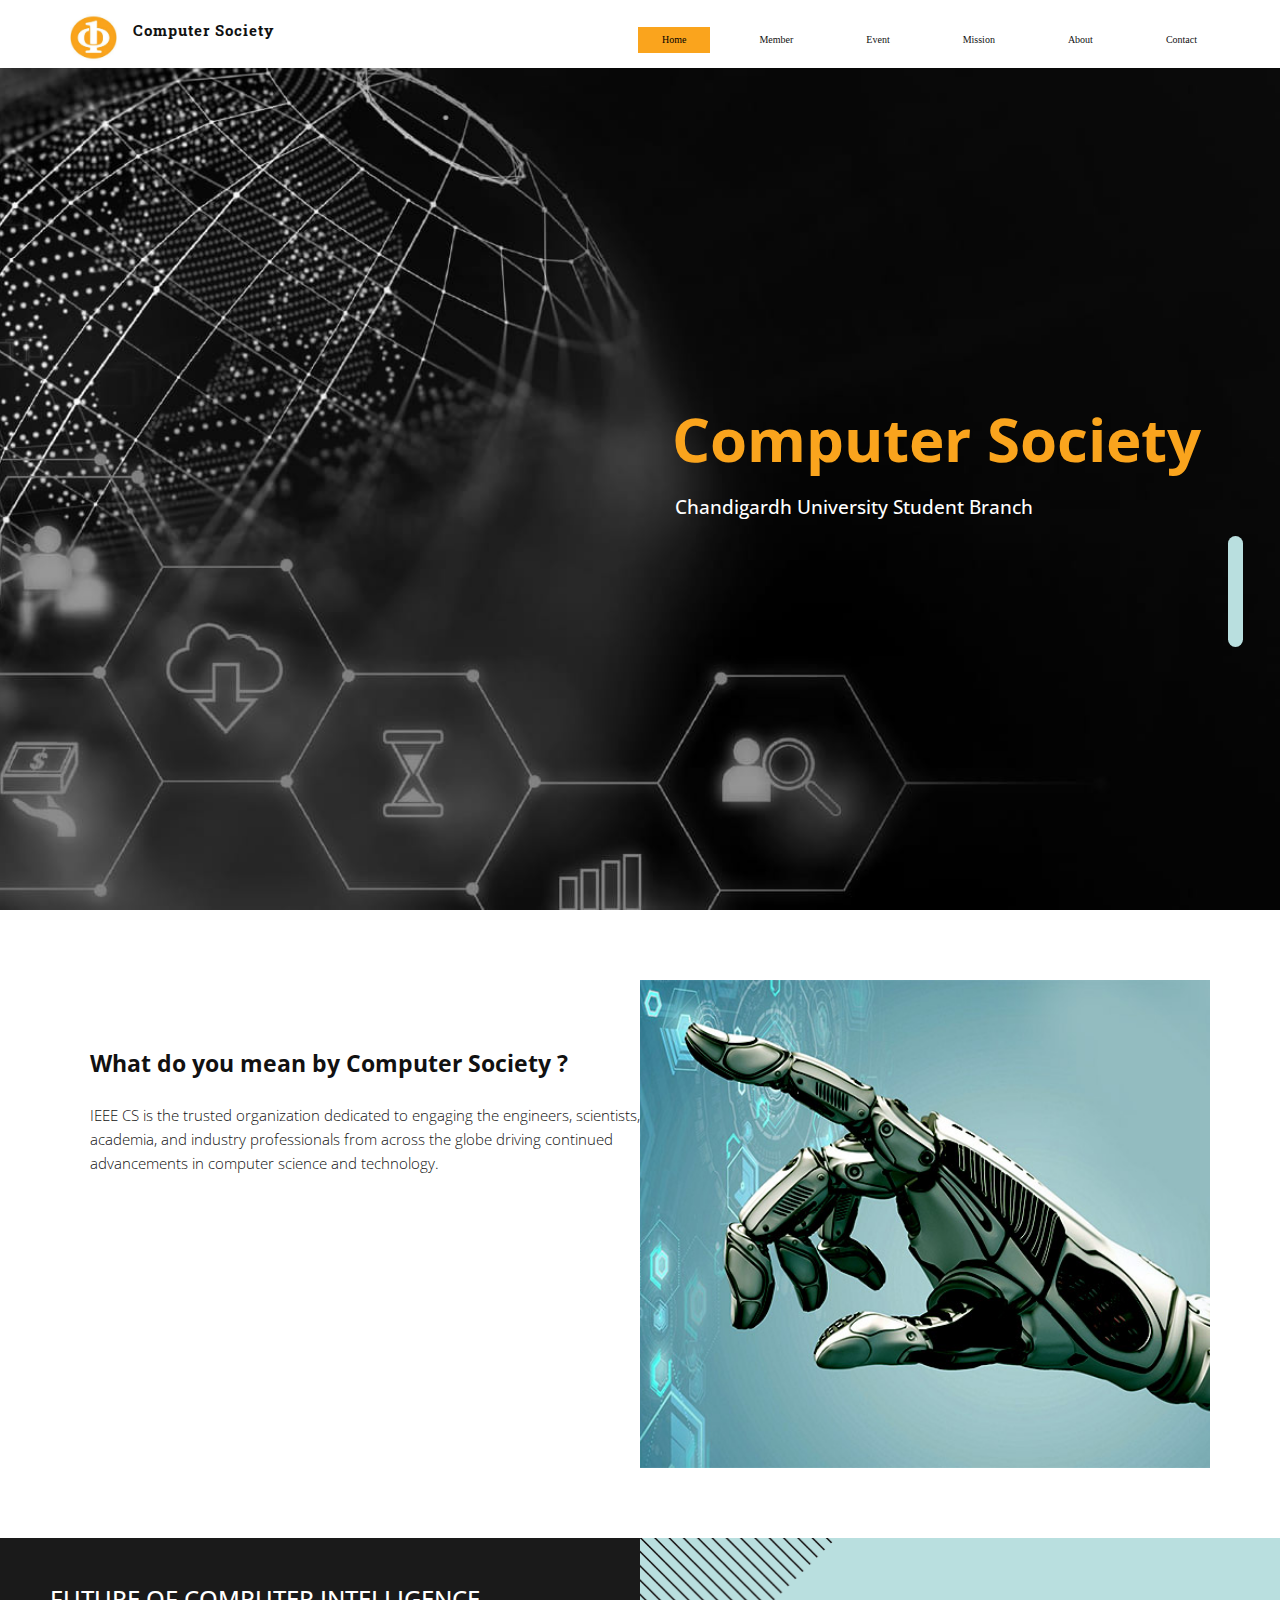
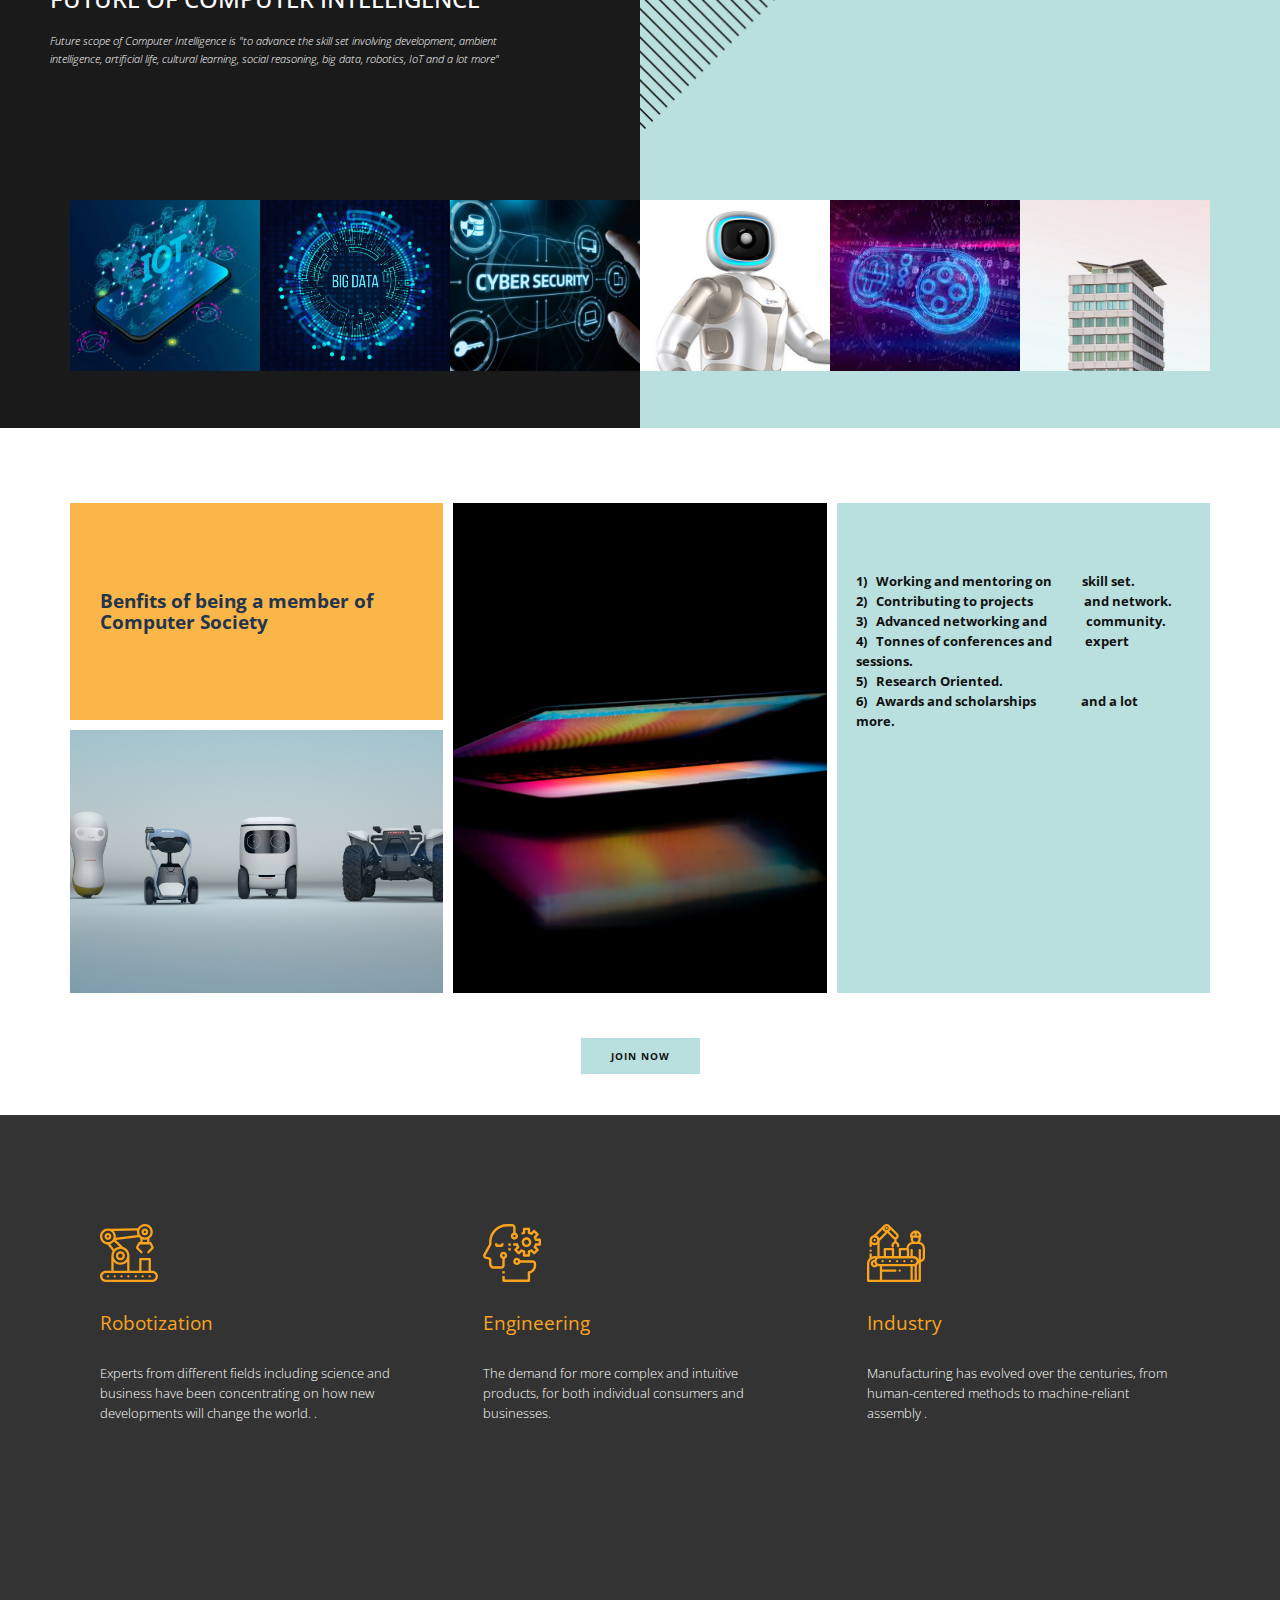
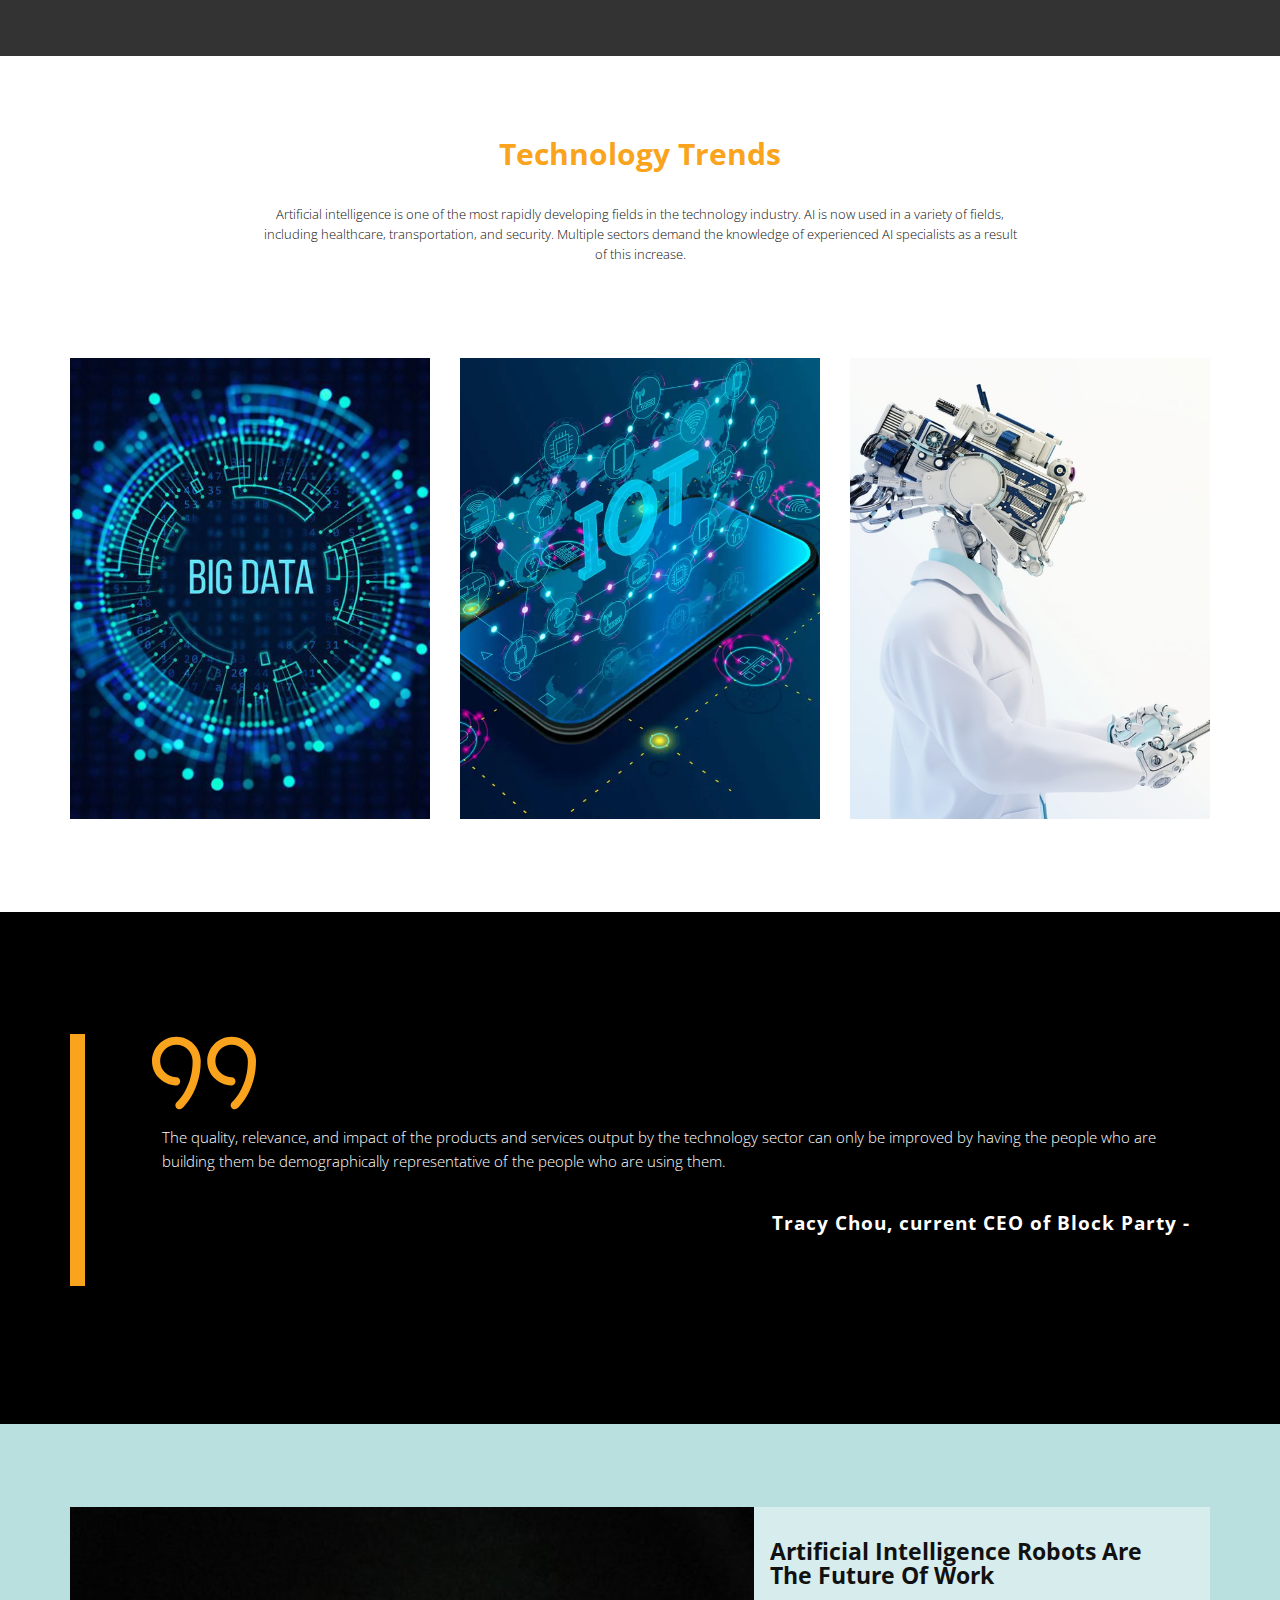
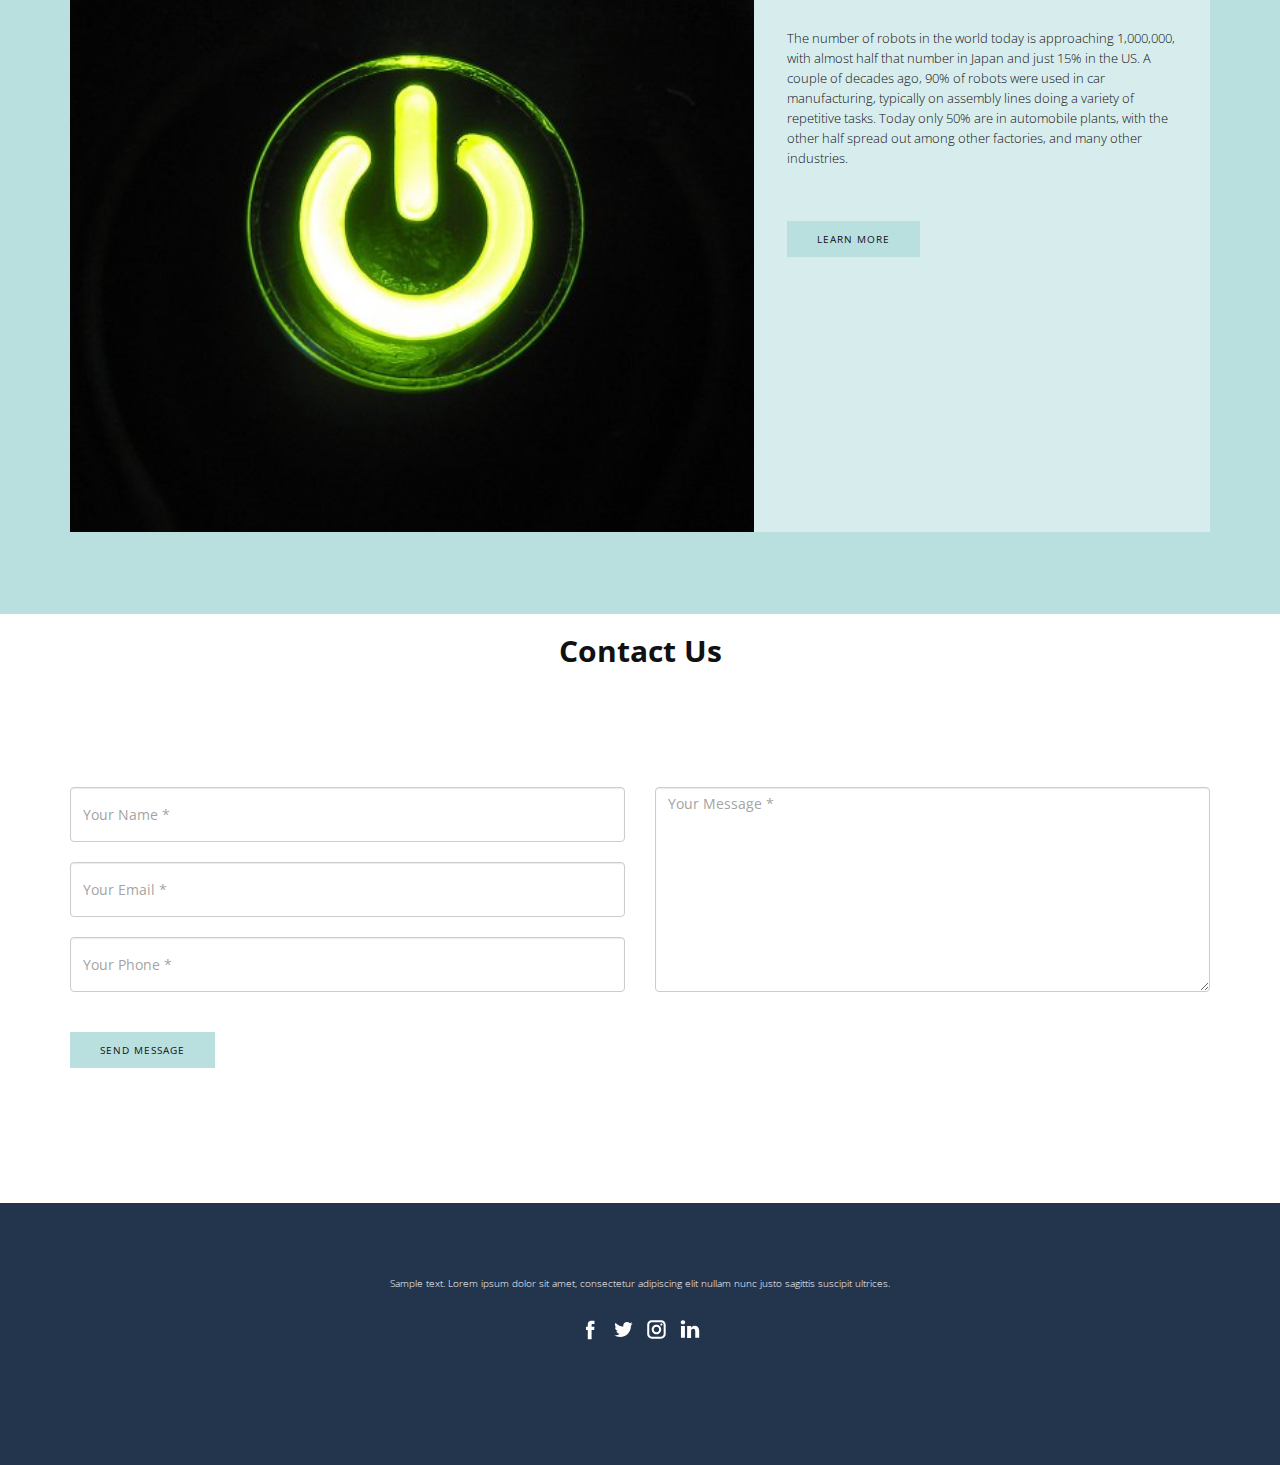
==== commit 5baf0302: "working" ====
--- a/index.html
+++ b/index.html
@@ -12,6 +12,8 @@
     <meta name="generator" content="Nicepage 4.19.3, nicepage.com">
     <link id="u-theme-google-font" rel="stylesheet" href="https://fonts.googleapis.com/css?family=Open+Sans:300,300i,400,400i,500,500i,600,600i,700,700i,800,800i">
     <link id="u-page-google-font" rel="stylesheet" href="https://fonts.googleapis.com/css?family=Roboto+Slab:100,200,300,400,500,600,700,800,900">
+    <link rel='stylesheet' href='//maxcdn.bootstrapcdn.com/bootstrap/3.2.0/css/bootstrap.min.css'>
+<link rel='stylesheet' href='https://startbootstrap.com/templates/agency/font-awesome-4.1.0/css/font-awesome.min.css'>
     
     
     
@@ -32,7 +34,7 @@
     <meta property="og:title" content="Home">
     <meta property="og:type" content="website">
   </head>
-  <body data-home-page="Home.html" data-home-page-title="Home" class="u-body u-xl-mode" data-lang="en"><header class="u-clearfix u-header u-sticky u-sticky-faf7 u-white u-header" id="sec-edd5"><div class="u-clearfix u-sheet u-valign-middle u-sheet-1">
+  <body class="u-body u-xl-mode" data-lang="en"><header class="u-clearfix u-header u-sticky u-sticky-faf7 u-white u-header" id="sec-edd5"><div class="u-clearfix u-sheet u-valign-middle u-sheet-1">
         <nav class="u-align-left u-menu u-menu-one-level u-nav-spacing-25 u-offcanvas u-menu-1" data-responsive-from="MD">
           <div class="menu-collapse">
             <a class="u-button-style u-custom-active-color u-custom-text-active-color u-custom-text-hover-color u-nav-link" href="#" style="padding: 4px 0px; font-size: calc(1em + 8px);">
@@ -47,7 +49,7 @@
 </li><li class="u-nav-item"><a class="u-active-custom-color-1 u-button-style u-nav-link u-text-active-black u-text-hover-custom-color-1" href="Event.html" style="padding: 8px 24px;">Event</a>
 </li><li class="u-nav-item"><a class="u-active-custom-color-1 u-button-style u-nav-link u-text-active-black u-text-hover-custom-color-1" href="blog/blog.html" style="padding: 8px 24px;">Mission</a>
 </li><li class="u-nav-item"><a class="u-active-custom-color-1 u-button-style u-nav-link u-text-active-black u-text-hover-custom-color-1" href="Event.html" style="padding: 8px 24px;">About</a>
-</li><li class="u-nav-item"><a class="u-active-custom-color-1 u-button-style u-nav-link u-text-active-black u-text-hover-custom-color-1" href="Member.html" style="padding: 8px 24px;">Contact</a>
+</li><li class="u-nav-item"><a class="u-active-custom-color-1 u-button-style u-nav-link u-text-active-black u-text-hover-custom-color-1" href="#contact" style="padding: 8px 24px;">Contact</a>
 </li></ul>
           </div>
           <div class="u-custom-menu u-nav-container-collapse">
@@ -59,7 +61,7 @@
 </li><li class="u-nav-item"><a class="u-button-style u-nav-link" href="Event.html">Event</a>
 </li><li class="u-nav-item"><a class="u-button-style u-nav-link" href="blog/blog.html">Mission</a>
 </li><li class="u-nav-item"><a class="u-button-style u-nav-link" href="Event.html">About</a>
-</li><li class="u-nav-item"><a class="u-button-style u-nav-link" href="Member.html">Contact</a>
+</li><li class="u-nav-item"><a class="u-button-style u-nav-link" href="#contact">Contact</a>
 </li></ul>
               </div>
             </div>
@@ -184,7 +186,7 @@
             </div>
           </div>
         </div>
-        <a href="https://www.androidauthority.com/new-robots-942422/" class="u-border-none u-btn u-button-style u-palette-1-base u-btn-1" title="learn more" target="_blank">learn more</a>
+        <a href="#society join form" class="u-border-none u-btn u-button-style u-palette-1-base u-btn-1" title="learn more" target="_blank">Join Now</a>
       </div>
     </section>
     <section class="u-clearfix u-grey-80 u-section-5" id="sec-c5d4">
@@ -216,13 +218,13 @@
 </g><g><g><path d="M180.024,239.965c-22.049,0-39.987,17.937-39.987,39.987c0,22.049,17.938,39.987,39.987,39.987    s39.987-17.938,39.987-39.987C220.011,257.903,202.073,239.965,180.024,239.965z M180.024,299.946    c-11.025,0-19.994-8.969-19.994-19.994c0-11.024,8.969-19.994,19.994-19.994c11.024,0,19.994,8.969,19.994,19.994    C200.018,290.977,191.049,299.946,180.024,299.946z"></path>
 </g>
 </g></svg></span>
-<h3 class="u-text u-text-custom-color-1 u-text-1">Robotization</h3>
-<p class="u-text u-text-2">Experts from different fields including science and business have been concentrating on how new developments will change the world.
-  .</p>
-</div>
-</div>
-<div class="u-align-left u-container-style u-layout-cell u-size-20 u-size-20-md u-layout-cell-2">
-<div class="u-container-layout u-valign-middle-xs u-container-layout-2"><span class="u-align-left u-icon u-text-custom-color-1 u-icon-2"><svg class="u-svg-link" preserveAspectRatio="xMidYMin slice" viewBox="0 0 512.014 512.014" style=""><use xmlns:xlink="http://www.w3.org/1999/xlink" xlink:href="#svg-4c52"></use></svg><svg class="u-svg-content" viewBox="0 0 512.014 512.014" x="0px" y="0px" id="svg-4c52" style="enable-background:new 0 0 512.014 512.014;"><g><g><path d="M256.013,0.014h-42.667c-88.324,0.1-159.9,71.676-160,160v17.931L1.336,272.195c-0.866,1.579-1.321,3.351-1.323,5.152    c-0.018,0.606-0.018,1.213,0,1.819c0.502,17.171,14.829,30.684,32,30.181c7.758,0.431,15.2,3.218,21.333,7.989v34.677    c-0.024,0.815-0.024,1.631,0,2.447c0.676,22.888,19.778,40.896,42.667,40.22h64c0.606,0.018,1.213,0.018,1.819,0    c17.171-0.502,30.684-14.829,30.181-32v-64H170.68v64c0.062,0.634,0.062,1.273,0,1.907c-0.527,5.365-5.302,9.286-10.667,8.76h-64    c-0.851,0.054-1.705,0.054-2.556,0c-11.076-0.706-19.483-10.257-18.777-21.333v-39.765c0.001-3.055-1.308-5.964-3.595-7.989    c-10.698-9.857-24.539-15.612-39.072-16.245c-0.047,0.006-0.095,0.011-0.142,0.016c-5.143,0.545-9.755-3.182-10.301-8.326    l51.787-93.867c0.866-1.579,1.321-3.351,1.323-5.152v-20.672C74.768,83.467,136.8,21.435,213.347,21.347h42.539    c0.649-0.069,1.304-0.073,1.954-0.012c5.39,0.507,9.348,5.288,8.841,10.678v53.333h21.333V32.014c0.018-0.606,0.018-1.213,0-1.819    C287.511,13.024,273.184-0.489,256.013,0.014z"></path>
+                  <h3 class="u-text u-text-custom-color-1 u-text-1">Robotization</h3>
+                  <p class="u-text u-text-2">Experts from different fields including science and business have been concentrating on how new developments will change the world.
+                    .</p>
+                </div>
+              </div>
+              <div class="u-align-left u-container-style u-layout-cell u-size-20 u-size-20-md u-layout-cell-2">
+                <div class="u-container-layout u-valign-middle-xs u-container-layout-2"><span class="u-align-left u-icon u-text-custom-color-1 u-icon-2"><svg class="u-svg-link" preserveAspectRatio="xMidYMin slice" viewBox="0 0 512.014 512.014" style=""><use xmlns:xlink="http://www.w3.org/1999/xlink" xlink:href="#svg-4c52"></use></svg><svg class="u-svg-content" viewBox="0 0 512.014 512.014" x="0px" y="0px" id="svg-4c52" style="enable-background:new 0 0 512.014 512.014;"><g><g><path d="M256.013,0.014h-42.667c-88.324,0.1-159.9,71.676-160,160v17.931L1.336,272.195c-0.866,1.579-1.321,3.351-1.323,5.152    c-0.018,0.606-0.018,1.213,0,1.819c0.502,17.171,14.829,30.684,32,30.181c7.758,0.431,15.2,3.218,21.333,7.989v34.677    c-0.024,0.815-0.024,1.631,0,2.447c0.676,22.888,19.778,40.896,42.667,40.22h64c0.606,0.018,1.213,0.018,1.819,0    c17.171-0.502,30.684-14.829,30.181-32v-64H170.68v64c0.062,0.634,0.062,1.273,0,1.907c-0.527,5.365-5.302,9.286-10.667,8.76h-64    c-0.851,0.054-1.705,0.054-2.556,0c-11.076-0.706-19.483-10.257-18.777-21.333v-39.765c0.001-3.055-1.308-5.964-3.595-7.989    c-10.698-9.857-24.539-15.612-39.072-16.245c-0.047,0.006-0.095,0.011-0.142,0.016c-5.143,0.545-9.755-3.182-10.301-8.326    l51.787-93.867c0.866-1.579,1.321-3.351,1.323-5.152v-20.672C74.768,83.467,136.8,21.435,213.347,21.347h42.539    c0.649-0.069,1.304-0.073,1.954-0.012c5.39,0.507,9.348,5.288,8.841,10.678v53.333h21.333V32.014c0.018-0.606,0.018-1.213,0-1.819    C287.511,13.024,273.184-0.489,256.013,0.014z"></path>
 </g>
 </g><g><g><path d="M437.347,320.014H320.013v21.333h117.333c0.634-0.062,1.273-0.062,1.907,0c5.365,0.527,9.287,5.302,8.76,10.667v20.16    c-1.536,6.368-11.819,43.84-42.667,43.84c-5.891,0-10.667,4.776-10.667,10.667v64H192.013v-32H170.68v42.667    c0,5.891,4.776,10.667,10.667,10.667h224v0c5.891,0,10.667-4.776,10.667-10.667v-64.939c33.344-6.304,49.237-41.483,53.12-60.928    c0.143-0.702,0.214-1.417,0.213-2.133v-21.333c0.018-0.606,0.018-1.213,0-1.819C468.845,333.024,454.518,319.511,437.347,320.014z    "></path>
 </g>
@@ -245,21 +247,21 @@
 </g><g><g><rect x="170.68" y="416.014" width="21.333" height="21.333"></rect>
 </g>
 </g></svg></span>
-<h3 class="u-text u-text-custom-color-1 u-text-3">Engineering</h3>
-<p class="u-text u-text-4">The demand for more complex and intuitive products, for both individual consumers and businesses.</p>
-</div>
-</div>
-<div class="u-align-left u-container-style u-layout-cell u-right-cell u-size-20 u-size-20-md u-layout-cell-3">
-<div class="u-container-layout u-valign-middle-xs u-container-layout-3"><span class="u-align-left u-icon u-text-custom-color-1 u-icon-3"><svg class="u-svg-link" preserveAspectRatio="xMidYMin slice" viewBox="0 0 512 512" style=""><use xmlns:xlink="http://www.w3.org/1999/xlink" xlink:href="#svg-765d"></use></svg><svg class="u-svg-content" viewBox="0 0 512 512" id="svg-765d"><path d="m466.070312 158.75c4.988282-7.136719 7.929688-15.808594 7.929688-25.15625v-13.039062c3.832031-1.402344 6.574219-5.070313 6.574219-9.386719v-3.097657c0-27.886718-22.6875-50.574218-50.574219-50.574218s-50.574219 22.6875-50.574219 50.574218v3.097657c0 4.316406 2.742188 7.984375 6.574219 9.386719v13.039062c0 9.347656 2.9375 18.019531 7.929688 25.15625-25.0625 5.132812-44.222657 26.628906-45.8125 52.796875h-58.117188c-5.523438 0-10 4.476563-10 10v62h-40.566406v-62c0-5.523437-4.480469-10-10-10h-72c-5.523438 0-10 4.476563-10 10v62h-36v-133.421875l69.703125-69.703125 46.523437 46.519531c3.707032 3.710938 8.136719 6.273438 12.839844 7.695313v16.886719l-20.902344 20.902343c-1.875 1.875-2.929687 4.417969-2.929687 7.070313v18.46875c0 5.519531 4.480469 10 10 10 5.523437 0 10-4.480469 10-10v-14.324219l13.832031-13.832031 13.832031 13.832031v12.824219c0 5.523437 4.480469 10 10 10 5.523438 0 10-4.476563 10-10v-16.96875c0-2.652344-1.054687-5.195313-2.929687-7.070313l-20.902344-20.902343v-17.59375c3.9375-1.5 7.628906-3.824219 10.796875-6.988282 5.828125-5.828125 9.039063-13.578125 9.039063-21.820312 0-8.242188-3.210938-15.988282-9.039063-21.816406l-72.574219-72.578126c-.019531-.015624-.039062-.03125-.054687-.046874-14.355469-14.265626-37.640625-14.238282-51.964844.078124l-88.542969 88.542969c-20.5625 4.011719-36.136718 22.152344-36.136718 43.875v51.789063c0 5.519531 4.480468 10 10 10 5.523437 0 10-4.480469 10-10v-14.558594c7.082031 4.71875 15.578124 7.472656 24.703124 7.472656 9.128907 0 17.625-2.753906 24.707032-7.472656v106.714844c-.472656.199218-.933594.414062-1.398438.628906-7.449218-2.777344-15.277344-4.203125-23.308594-4.203125-8.726562 0-17.058593 1.699219-24.703124 4.757813v-19.34375c0-5.519532-4.476563-10-10-10-5.523438 0-10 4.480468-10 10v31.816406c-13.515626 12.222656-22.023438 29.882812-22.023438 49.496094v151.691406c0 5.519531 4.476562 10 10 10h456c5.519531 0 10-4.480469 10-10v-166.808594c20.078125-1.363281 36-18.125 36-38.546875v-81.546875c0-27.738281-19.75-50.953125-45.929688-56.3125zm-36.609374-1.167969c-12.984376-.289062-23.460938-10.933593-23.460938-23.988281v-12.425781h48v12.425781c0 13.054688-10.476562 23.699219-23.460938 23.988281zm30.328124-56.414062h-19.789062v-21.988281c9.835938 3.417968 17.410156 11.71875 19.789062 21.988281zm-39.789062-21.988281v21.988281h-19.789062c2.378906-10.269531 9.953124-18.570313 19.789062-21.988281zm-7 224.367187c13.785156 0 25 11.214844 25 25s-11.214844 25-25 25h-304c-13.785156 0-25-11.214844-25-25s11.214844-25 25-25zm-9 70h9c2.382812 0 4.71875-.191406 7-.546875v118.964844h-16zm-339.46875-38.097656c1.421875 9.21875 5.664062 17.515625 11.800781 23.996093-2.554687 2.414063-5.964843 3.8125-9.605469 3.8125-7.71875 0-14-6.277343-14-14 0-6.96875 5.125-12.75 11.804688-13.808593zm235.46875-103.902344h52v52h-52zm-132.566406 0h52v52h-52zm-20.585938-168.914063c4.210938 4.207032 9.261719 7.261719 14.777344 9.015626l-53.84375 53.84375c-4.601562-10.636719-13.210938-19.144532-23.921875-23.605469l54.007813-54.003907c1.71875 5.394532 4.707031 10.472657 8.980468 14.75zm113.488282 42.488282c0 2.898437-1.132813 5.625-3.183594 7.675781-4.230469 4.234375-11.121094 4.234375-15.351563 0l-46.523437-46.519531 3.476562-3.472656c4.199219-4.203126 7.25-9.246094 9.015625-14.746094l49.382813 49.386718c2.050781 2.050782 3.183594 4.777344 3.183594 7.675782zm-75.726563-80.21875c3.175781 3.171875 4.921875 7.390625 4.921875 11.878906 0 4.089844-1.464844 7.945312-4.121094 11-.269531.21875-.535156.453125-.789062.707031-6.515625 6.515625-17.117188 6.515625-23.632813 0-6.511719-6.515625-6.511719-17.113281 0-23.628906.152344-.152344.289063-.3125.429688-.472656 6.585937-6.011719 16.824219-5.855469 23.191406.515625zm-117.882813 142.976562c-13.621093 0-24.703124-11.082031-24.703124-24.703125 0-13.625 11.082031-24.707031 24.703124-24.707031 13.625 0 24.707032 11.082031 24.707032 24.707031 0 13.621094-11.082032 24.703125-24.707032 24.703125zm-46.726562 182.394532c0-25.765626 20.960938-46.726563 46.726562-46.726563 1.589844 0 3.164063.082031 4.722657.238281-2.328125 3.519532-4.179688 7.378906-5.449219 11.492188-18.414062.390625-33.273438 15.476562-33.273438 33.980468 0 18.75 15.253907 34 34 34 10.414063 0 20.046876-4.703124 26.425782-12.601562 4.933594 1.863281 10.273437 2.890625 15.847656 2.890625h4.457031v118.414063h-93.457031zm364 141.691406h-250.542969v-70.417969h117.042969c5.523438 0 10-4.480469 10-10 0-5.523437-4.476562-10-10-10h-117.042969v-28h250.542969zm56 0v-127.441406c7.488281-5.636719 13.167969-13.546876 16-22.699219v150.140625zm52-195.355469c0 9.382813-6.972656 17.148437-16 18.441406v-85.023437c0-5.523438-4.476562-10-10-10s-10 4.476562-10 10v62.082031.019531 23.140625c-5.679688-18.351562-22.808594-31.722656-43-31.722656h-9v-53.519531c0-5.523438-4.476562-10-10-10s-10 4.476562-10 10v53.519531h-12v-62c0-3.25-1.558594-6.132813-3.960938-7.957031.777344-19.988282 17.269532-36.007813 37.445313-36.007813h23.976563c.179687 0 .359374.011719.539062.011719.183594 0 .359375-.007812.539062-.011719h23.980469c20.667969 0 37.480469 16.8125 37.480469 37.480469zm0 0"></path><path d="m32.019531 244.964844c2.628907 0 5.210938-1.070313 7.070313-2.933594 1.871094-1.859375 2.929687-4.4375 2.929687-7.066406 0-2.632813-1.058593-5.210938-2.929687-7.070313-1.859375-1.863281-4.429688-2.929687-7.070313-2.929687-2.628906 0-5.210937 1.066406-7.070312 2.929687-1.859375 1.859375-2.929688 4.4375-2.929688 7.070313 0 2.628906 1.070313 5.207031 2.929688 7.066406 1.859375 1.863281 4.441406 2.933594 7.070312 2.933594zm0 0"></path><path d="m66.730469 133.171875c-2.640625 0-5.210938 1.070313-7.070313 2.929687-1.859375 1.863282-2.929687 4.441407-2.929687 7.070313 0 2.640625 1.070312 5.210937 2.929687 7.070313 1.859375 1.859374 4.429688 2.929687 7.070313 2.929687 2.628906 0 5.207031-1.070313 7.070312-2.929687 1.859375-1.859376 2.929688-4.4375 2.929688-7.070313 0-2.628906-1.070313-5.207031-2.929688-7.070313-1.863281-1.859374-4.441406-2.929687-7.070312-2.929687zm0 0"></path><path d="m165.730469 43.742188c1.867187 1.859374 4.4375 2.929687 7.070312 2.929687 2.636719 0 5.207031-1.070313 7.078125-2.929687 1.859375-1.859376 2.929688-4.4375 2.929688-7.070313 0-2.628906-1.070313-5.207031-2.929688-7.070313-1.871094-1.855468-4.441406-2.929687-7.078125-2.929687-2.632812 0-5.203125 1.070313-7.070312 2.929687-1.859375 1.863282-2.921875 4.441407-2.921875 7.070313 0 2.632813 1.0625 5.210937 2.921875 7.070313zm0 0"></path><path d="m202 318.542969c-2.628906 0-5.210938 1.070312-7.070312 2.929687-1.859376 1.863282-2.929688 4.441406-2.929688 7.070313 0 2.628906 1.070312 5.210937 2.929688 7.070312 1.859374 1.867188 4.441406 2.929688 7.070312 2.929688s5.210938-1.0625 7.070312-2.929688c1.859376-1.859375 2.929688-4.441406 2.929688-7.070312 0-2.628907-1.070312-5.210938-2.929688-7.070313-1.859374-1.859375-4.441406-2.929687-7.070312-2.929687zm0 0"></path><path d="m138 318.542969c-2.628906 0-5.210938 1.070312-7.070312 2.929687-1.859376 1.863282-2.929688 4.441406-2.929688 7.070313 0 2.640625 1.070312 5.210937 2.929688 7.070312 1.859374 1.859375 4.429687 2.929688 7.070312 2.929688 2.628906 0 5.210938-1.070313 7.070312-2.929688 1.859376-1.859375 2.929688-4.429687 2.929688-7.070312 0-2.628907-1.070312-5.210938-2.929688-7.070313-1.859374-1.859375-4.441406-2.929687-7.070312-2.929687zm0 0"></path><path d="m394 338.542969c2.628906 0 5.210938-1.0625 7.070312-2.929688 1.859376-1.859375 2.929688-4.429687 2.929688-7.070312 0-2.628907-1.070312-5.210938-2.929688-7.070313-1.859374-1.859375-4.441406-2.929687-7.070312-2.929687s-5.210938 1.070312-7.070312 2.929687c-1.859376 1.863282-2.929688 4.441406-2.929688 7.070313 0 2.640625 1.070312 5.210937 2.929688 7.070312 1.859374 1.871094 4.441406 2.929688 7.070312 2.929688zm0 0"></path><path d="m266 318.542969c-2.628906 0-5.210938 1.070312-7.070312 2.929687-1.859376 1.863282-2.929688 4.441406-2.929688 7.070313 0 2.628906 1.070312 5.210937 2.929688 7.070312 1.859374 1.867188 4.441406 2.929688 7.070312 2.929688s5.210938-1.0625 7.070312-2.929688c1.859376-1.859375 2.929688-4.429687 2.929688-7.070312 0-2.628907-1.070312-5.210938-2.929688-7.070313-1.859374-1.859375-4.441406-2.929687-7.070312-2.929687zm0 0"></path><path d="m330 318.542969c-2.628906 0-5.210938 1.070312-7.070312 2.929687-1.859376 1.863282-2.929688 4.441406-2.929688 7.070313 0 2.628906 1.070312 5.210937 2.929688 7.070312 1.859374 1.867188 4.441406 2.929688 7.070312 2.929688s5.210938-1.0625 7.070312-2.929688c1.859376-1.859375 2.929688-4.441406 2.929688-7.070312 0-2.628907-1.070312-5.210938-2.929688-7.070313-1.859374-1.859375-4.441406-2.929687-7.070312-2.929687zm0 0"></path><path d="m288.898438 421.542969c2.632812 0 5.210937-1.0625 7.070312-2.929688 1.859375-1.859375 2.929688-4.429687 2.929688-7.070312 0-2.628907-1.070313-5.210938-2.929688-7.070313s-4.429688-2.929687-7.070312-2.929687c-2.628907 0-5.210938 1.070312-7.070313 2.929687s-2.929687 4.441406-2.929687 7.070313c0 2.640625 1.070312 5.210937 2.929687 7.070312 1.859375 1.871094 4.441406 2.929688 7.070313 2.929688zm0 0"></path></svg></span>
-<h3 class="u-text u-text-custom-color-1 u-text-5">Industry</h3>
-<p class="u-text u-text-6">Manufacturing has evolved over the centuries, from human-centered methods to machine-reliant assembly .
-</p>
-</div>
-</div>
-</div>
-</div>
-</div>
-</div>
+                  <h3 class="u-text u-text-custom-color-1 u-text-3">Engineering</h3>
+                  <p class="u-text u-text-4">The demand for more complex and intuitive products, for both individual consumers and businesses.</p>
+                </div>
+              </div>
+              <div class="u-align-left u-container-style u-layout-cell u-right-cell u-size-20 u-size-20-md u-layout-cell-3">
+                <div class="u-container-layout u-valign-middle-xs u-container-layout-3"><span class="u-align-left u-icon u-text-custom-color-1 u-icon-3"><svg class="u-svg-link" preserveAspectRatio="xMidYMin slice" viewBox="0 0 512 512" style=""><use xmlns:xlink="http://www.w3.org/1999/xlink" xlink:href="#svg-765d"></use></svg><svg class="u-svg-content" viewBox="0 0 512 512" id="svg-765d"><path d="m466.070312 158.75c4.988282-7.136719 7.929688-15.808594 7.929688-25.15625v-13.039062c3.832031-1.402344 6.574219-5.070313 6.574219-9.386719v-3.097657c0-27.886718-22.6875-50.574218-50.574219-50.574218s-50.574219 22.6875-50.574219 50.574218v3.097657c0 4.316406 2.742188 7.984375 6.574219 9.386719v13.039062c0 9.347656 2.9375 18.019531 7.929688 25.15625-25.0625 5.132812-44.222657 26.628906-45.8125 52.796875h-58.117188c-5.523438 0-10 4.476563-10 10v62h-40.566406v-62c0-5.523437-4.480469-10-10-10h-72c-5.523438 0-10 4.476563-10 10v62h-36v-133.421875l69.703125-69.703125 46.523437 46.519531c3.707032 3.710938 8.136719 6.273438 12.839844 7.695313v16.886719l-20.902344 20.902343c-1.875 1.875-2.929687 4.417969-2.929687 7.070313v18.46875c0 5.519531 4.480469 10 10 10 5.523437 0 10-4.480469 10-10v-14.324219l13.832031-13.832031 13.832031 13.832031v12.824219c0 5.523437 4.480469 10 10 10 5.523438 0 10-4.476563 10-10v-16.96875c0-2.652344-1.054687-5.195313-2.929687-7.070313l-20.902344-20.902343v-17.59375c3.9375-1.5 7.628906-3.824219 10.796875-6.988282 5.828125-5.828125 9.039063-13.578125 9.039063-21.820312 0-8.242188-3.210938-15.988282-9.039063-21.816406l-72.574219-72.578126c-.019531-.015624-.039062-.03125-.054687-.046874-14.355469-14.265626-37.640625-14.238282-51.964844.078124l-88.542969 88.542969c-20.5625 4.011719-36.136718 22.152344-36.136718 43.875v51.789063c0 5.519531 4.480468 10 10 10 5.523437 0 10-4.480469 10-10v-14.558594c7.082031 4.71875 15.578124 7.472656 24.703124 7.472656 9.128907 0 17.625-2.753906 24.707032-7.472656v106.714844c-.472656.199218-.933594.414062-1.398438.628906-7.449218-2.777344-15.277344-4.203125-23.308594-4.203125-8.726562 0-17.058593 1.699219-24.703124 4.757813v-19.34375c0-5.519532-4.476563-10-10-10-5.523438 0-10 4.480468-10 10v31.816406c-13.515626 12.222656-22.023438 29.882812-22.023438 49.496094v151.691406c0 5.519531 4.476562 10 10 10h456c5.519531 0 10-4.480469 10-10v-166.808594c20.078125-1.363281 36-18.125 36-38.546875v-81.546875c0-27.738281-19.75-50.953125-45.929688-56.3125zm-36.609374-1.167969c-12.984376-.289062-23.460938-10.933593-23.460938-23.988281v-12.425781h48v12.425781c0 13.054688-10.476562 23.699219-23.460938 23.988281zm30.328124-56.414062h-19.789062v-21.988281c9.835938 3.417968 17.410156 11.71875 19.789062 21.988281zm-39.789062-21.988281v21.988281h-19.789062c2.378906-10.269531 9.953124-18.570313 19.789062-21.988281zm-7 224.367187c13.785156 0 25 11.214844 25 25s-11.214844 25-25 25h-304c-13.785156 0-25-11.214844-25-25s11.214844-25 25-25zm-9 70h9c2.382812 0 4.71875-.191406 7-.546875v118.964844h-16zm-339.46875-38.097656c1.421875 9.21875 5.664062 17.515625 11.800781 23.996093-2.554687 2.414063-5.964843 3.8125-9.605469 3.8125-7.71875 0-14-6.277343-14-14 0-6.96875 5.125-12.75 11.804688-13.808593zm235.46875-103.902344h52v52h-52zm-132.566406 0h52v52h-52zm-20.585938-168.914063c4.210938 4.207032 9.261719 7.261719 14.777344 9.015626l-53.84375 53.84375c-4.601562-10.636719-13.210938-19.144532-23.921875-23.605469l54.007813-54.003907c1.71875 5.394532 4.707031 10.472657 8.980468 14.75zm113.488282 42.488282c0 2.898437-1.132813 5.625-3.183594 7.675781-4.230469 4.234375-11.121094 4.234375-15.351563 0l-46.523437-46.519531 3.476562-3.472656c4.199219-4.203126 7.25-9.246094 9.015625-14.746094l49.382813 49.386718c2.050781 2.050782 3.183594 4.777344 3.183594 7.675782zm-75.726563-80.21875c3.175781 3.171875 4.921875 7.390625 4.921875 11.878906 0 4.089844-1.464844 7.945312-4.121094 11-.269531.21875-.535156.453125-.789062.707031-6.515625 6.515625-17.117188 6.515625-23.632813 0-6.511719-6.515625-6.511719-17.113281 0-23.628906.152344-.152344.289063-.3125.429688-.472656 6.585937-6.011719 16.824219-5.855469 23.191406.515625zm-117.882813 142.976562c-13.621093 0-24.703124-11.082031-24.703124-24.703125 0-13.625 11.082031-24.707031 24.703124-24.707031 13.625 0 24.707032 11.082031 24.707032 24.707031 0 13.621094-11.082032 24.703125-24.707032 24.703125zm-46.726562 182.394532c0-25.765626 20.960938-46.726563 46.726562-46.726563 1.589844 0 3.164063.082031 4.722657.238281-2.328125 3.519532-4.179688 7.378906-5.449219 11.492188-18.414062.390625-33.273438 15.476562-33.273438 33.980468 0 18.75 15.253907 34 34 34 10.414063 0 20.046876-4.703124 26.425782-12.601562 4.933594 1.863281 10.273437 2.890625 15.847656 2.890625h4.457031v118.414063h-93.457031zm364 141.691406h-250.542969v-70.417969h117.042969c5.523438 0 10-4.480469 10-10 0-5.523437-4.476562-10-10-10h-117.042969v-28h250.542969zm56 0v-127.441406c7.488281-5.636719 13.167969-13.546876 16-22.699219v150.140625zm52-195.355469c0 9.382813-6.972656 17.148437-16 18.441406v-85.023437c0-5.523438-4.476562-10-10-10s-10 4.476562-10 10v62.082031.019531 23.140625c-5.679688-18.351562-22.808594-31.722656-43-31.722656h-9v-53.519531c0-5.523438-4.476562-10-10-10s-10 4.476562-10 10v53.519531h-12v-62c0-3.25-1.558594-6.132813-3.960938-7.957031.777344-19.988282 17.269532-36.007813 37.445313-36.007813h23.976563c.179687 0 .359374.011719.539062.011719.183594 0 .359375-.007812.539062-.011719h23.980469c20.667969 0 37.480469 16.8125 37.480469 37.480469zm0 0"></path><path d="m32.019531 244.964844c2.628907 0 5.210938-1.070313 7.070313-2.933594 1.871094-1.859375 2.929687-4.4375 2.929687-7.066406 0-2.632813-1.058593-5.210938-2.929687-7.070313-1.859375-1.863281-4.429688-2.929687-7.070313-2.929687-2.628906 0-5.210937 1.066406-7.070312 2.929687-1.859375 1.859375-2.929688 4.4375-2.929688 7.070313 0 2.628906 1.070313 5.207031 2.929688 7.066406 1.859375 1.863281 4.441406 2.933594 7.070312 2.933594zm0 0"></path><path d="m66.730469 133.171875c-2.640625 0-5.210938 1.070313-7.070313 2.929687-1.859375 1.863282-2.929687 4.441407-2.929687 7.070313 0 2.640625 1.070312 5.210937 2.929687 7.070313 1.859375 1.859374 4.429688 2.929687 7.070313 2.929687 2.628906 0 5.207031-1.070313 7.070312-2.929687 1.859375-1.859376 2.929688-4.4375 2.929688-7.070313 0-2.628906-1.070313-5.207031-2.929688-7.070313-1.863281-1.859374-4.441406-2.929687-7.070312-2.929687zm0 0"></path><path d="m165.730469 43.742188c1.867187 1.859374 4.4375 2.929687 7.070312 2.929687 2.636719 0 5.207031-1.070313 7.078125-2.929687 1.859375-1.859376 2.929688-4.4375 2.929688-7.070313 0-2.628906-1.070313-5.207031-2.929688-7.070313-1.871094-1.855468-4.441406-2.929687-7.078125-2.929687-2.632812 0-5.203125 1.070313-7.070312 2.929687-1.859375 1.863282-2.921875 4.441407-2.921875 7.070313 0 2.632813 1.0625 5.210937 2.921875 7.070313zm0 0"></path><path d="m202 318.542969c-2.628906 0-5.210938 1.070312-7.070312 2.929687-1.859376 1.863282-2.929688 4.441406-2.929688 7.070313 0 2.628906 1.070312 5.210937 2.929688 7.070312 1.859374 1.867188 4.441406 2.929688 7.070312 2.929688s5.210938-1.0625 7.070312-2.929688c1.859376-1.859375 2.929688-4.441406 2.929688-7.070312 0-2.628907-1.070312-5.210938-2.929688-7.070313-1.859374-1.859375-4.441406-2.929687-7.070312-2.929687zm0 0"></path><path d="m138 318.542969c-2.628906 0-5.210938 1.070312-7.070312 2.929687-1.859376 1.863282-2.929688 4.441406-2.929688 7.070313 0 2.640625 1.070312 5.210937 2.929688 7.070312 1.859374 1.859375 4.429687 2.929688 7.070312 2.929688 2.628906 0 5.210938-1.070313 7.070312-2.929688 1.859376-1.859375 2.929688-4.429687 2.929688-7.070312 0-2.628907-1.070312-5.210938-2.929688-7.070313-1.859374-1.859375-4.441406-2.929687-7.070312-2.929687zm0 0"></path><path d="m394 338.542969c2.628906 0 5.210938-1.0625 7.070312-2.929688 1.859376-1.859375 2.929688-4.429687 2.929688-7.070312 0-2.628907-1.070312-5.210938-2.929688-7.070313-1.859374-1.859375-4.441406-2.929687-7.070312-2.929687s-5.210938 1.070312-7.070312 2.929687c-1.859376 1.863282-2.929688 4.441406-2.929688 7.070313 0 2.640625 1.070312 5.210937 2.929688 7.070312 1.859374 1.871094 4.441406 2.929688 7.070312 2.929688zm0 0"></path><path d="m266 318.542969c-2.628906 0-5.210938 1.070312-7.070312 2.929687-1.859376 1.863282-2.929688 4.441406-2.929688 7.070313 0 2.628906 1.070312 5.210937 2.929688 7.070312 1.859374 1.867188 4.441406 2.929688 7.070312 2.929688s5.210938-1.0625 7.070312-2.929688c1.859376-1.859375 2.929688-4.429687 2.929688-7.070312 0-2.628907-1.070312-5.210938-2.929688-7.070313-1.859374-1.859375-4.441406-2.929687-7.070312-2.929687zm0 0"></path><path d="m330 318.542969c-2.628906 0-5.210938 1.070312-7.070312 2.929687-1.859376 1.863282-2.929688 4.441406-2.929688 7.070313 0 2.628906 1.070312 5.210937 2.929688 7.070312 1.859374 1.867188 4.441406 2.929688 7.070312 2.929688s5.210938-1.0625 7.070312-2.929688c1.859376-1.859375 2.929688-4.441406 2.929688-7.070312 0-2.628907-1.070312-5.210938-2.929688-7.070313-1.859374-1.859375-4.441406-2.929687-7.070312-2.929687zm0 0"></path><path d="m288.898438 421.542969c2.632812 0 5.210937-1.0625 7.070312-2.929688 1.859375-1.859375 2.929688-4.429687 2.929688-7.070312 0-2.628907-1.070313-5.210938-2.929688-7.070313s-4.429688-2.929687-7.070312-2.929687c-2.628907 0-5.210938 1.070312-7.070313 2.929687s-2.929687 4.441406-2.929687 7.070313c0 2.640625 1.070312 5.210937 2.929687 7.070312 1.859375 1.871094 4.441406 2.929688 7.070313 2.929688zm0 0"></path></svg></span>
+                  <h3 class="u-text u-text-custom-color-1 u-text-5">Industry</h3>
+                  <p class="u-text u-text-6">Manufacturing has evolved over the centuries, from human-centered methods to machine-reliant assembly .
+                  </p>
+                </div>
+              </div>
+            </div>
+          </div>
+        </div>
+      </div>
     </section>
     <section class="u-clearfix u-section-6" id="sec-1848">
       <div class="u-clearfix u-sheet u-sheet-1">
@@ -324,6 +326,51 @@
           </div>
         </div>
       </div>
+    </section>
+    <section class="u-clearfix u-section-6" id="contact">
+      
+      <div class="container">
+        <div class="row">
+            <div class="col-lg-12 text-center">
+                <h2 class="section-heading">Contact Us</h2>
+                
+            </div>
+        </div>
+        <div class="row">
+            <div class="col-lg-12">
+                <form name="sentMessage" id="contactForm" novalidate="" action="/message" method="post">
+                    <div class="row">
+                        <div class="col-md-6">
+                            <div class="form-group-sa">
+                                <input type="text" class="form-control1" placeholder="Your Name *" id="name" name ="name" required="" data-validation-required-message="Please enter your name.">
+                                <p class="help-block text-danger"></p>
+                            </div>
+                            <div class="form-group-sa">
+                                <input type="email" class="form-control1" placeholder="Your Email *" id="email" name ="email" required="" data-validation-required-message="Please enter your email address.">
+                                <p class="help-block text-danger"></p>
+                            </div>
+                            <div class="form-group-sa">
+                                <input type="tel" class="form-control1" placeholder="Your Phone *" id="phone" name ="phone" required="" data-validation-required-message="Please enter your phone number.">
+                                <p class="help-block text-danger"></p>
+                            </div>
+                        </div>
+                        <div class="col-md-6">
+                            <div class="form-group-sa">
+                                <textarea class="form-control1" placeholder="Your Message *" id="message" name ="message" required="" data-validation-required-message="Please enter a message."></textarea>
+                                <p class="help-block text-danger"></p>
+                            </div>
+                        </div>
+                        <div class="clearfix"></div>
+                        <div class="col-lg-12 text-center">
+                            <div id="success">
+                              <a href="#society join form" class="u-border-none u-btn u-button-style u-palette-1-base u-btn-1" title="learn more" target="_blank">Send Message</a>
+                            </div>
+                        </div>
+                    </div>
+                </form>
+            </div>
+        </div>
+    </div>
     </section>
     
     
--- a/Home.css
+++ b/Home.css
@@ -16,7 +16,7 @@
 
 .u-section-1 .u-container-layout-1 {
   padding: 0 32px 6px;
-}
+}``````````````````````````````````````````````````````   ``````````````````````````````````````````````
 
 .u-section-1 .u-shape-1 {
   width: 15px;
@@ -38,6 +38,41 @@
   width: 15px;
   height: 111px;
   margin: 14px 80px 0 auto;
+}
+/* -----------------------------------------------------CONTACT FORM------------------------- */
+textarea.form-control1{
+  height: 205px;
+}
+#success{
+  margin-bottom: 15vh;
+}
+.form-control1{
+  height: 55px;
+  display: block;
+    width: 100%;
+    
+    padding: 6px 12px;
+    font-size: 14px;
+    line-height: 1.42857143;
+    color: #555;
+    background-color: #fff;
+    background-image: none;
+    border: 1px solid #ccc;
+    border-radius: 4px;
+    -webkit-box-shadow: inset 0 1px 1px rgb(0 0 0 / 8%);
+    box-shadow: inset 0 1px 1px rgb(0 0 0 / 8%);
+    -webkit-transition: border-color ease-in-out .15s,-webkit-box-shadow ease-in-out .15s;
+    -o-transition: border-color ease-in-out .15s,box-shadow ease-in-out .15s;
+    transition: border-color ease-in-out .15s,box-shadow ease-in-out .15s;
+
+}
+.form-control-sa{
+  height: 29vh;
+  width: 60vh;
+}
+
+.text-center h2{
+  margin-bottom: 120px;
 }
 
 @media (max-width: 1199px) {
@@ -129,12 +164,26 @@
   .u-section-1 .u-container-layout-1 {
     padding-left: 27px;
   }
-}
+  .u-hidden-md{
+    display: none;
+  }
+  #sec-10b3 {
+    display: none;
+  }
+}
+
 
 @media (max-width: 575px) {
    .u-section-1 {
     background-position: 50% 50%;
   }
+  #sec-10b3 {
+    display: none;
+  }
+  .u-hidden-md{
+    display: none;
+  }
+  
 
   .u-section-1 .u-sheet-1 {
     min-height: 275px;
@@ -142,6 +191,7 @@
 
   .u-section-1 .u-group-1 {
     width: 340px;
+    padding-bottom: 100px;
     margin-right: 0;
   }
 
@@ -201,6 +251,7 @@
   padding-right: 60px;
   margin-bottom: 0;
 }
+
 
 @media (max-width: 1199px) {
   .u-section-2 .u-layout-wrap-1 {
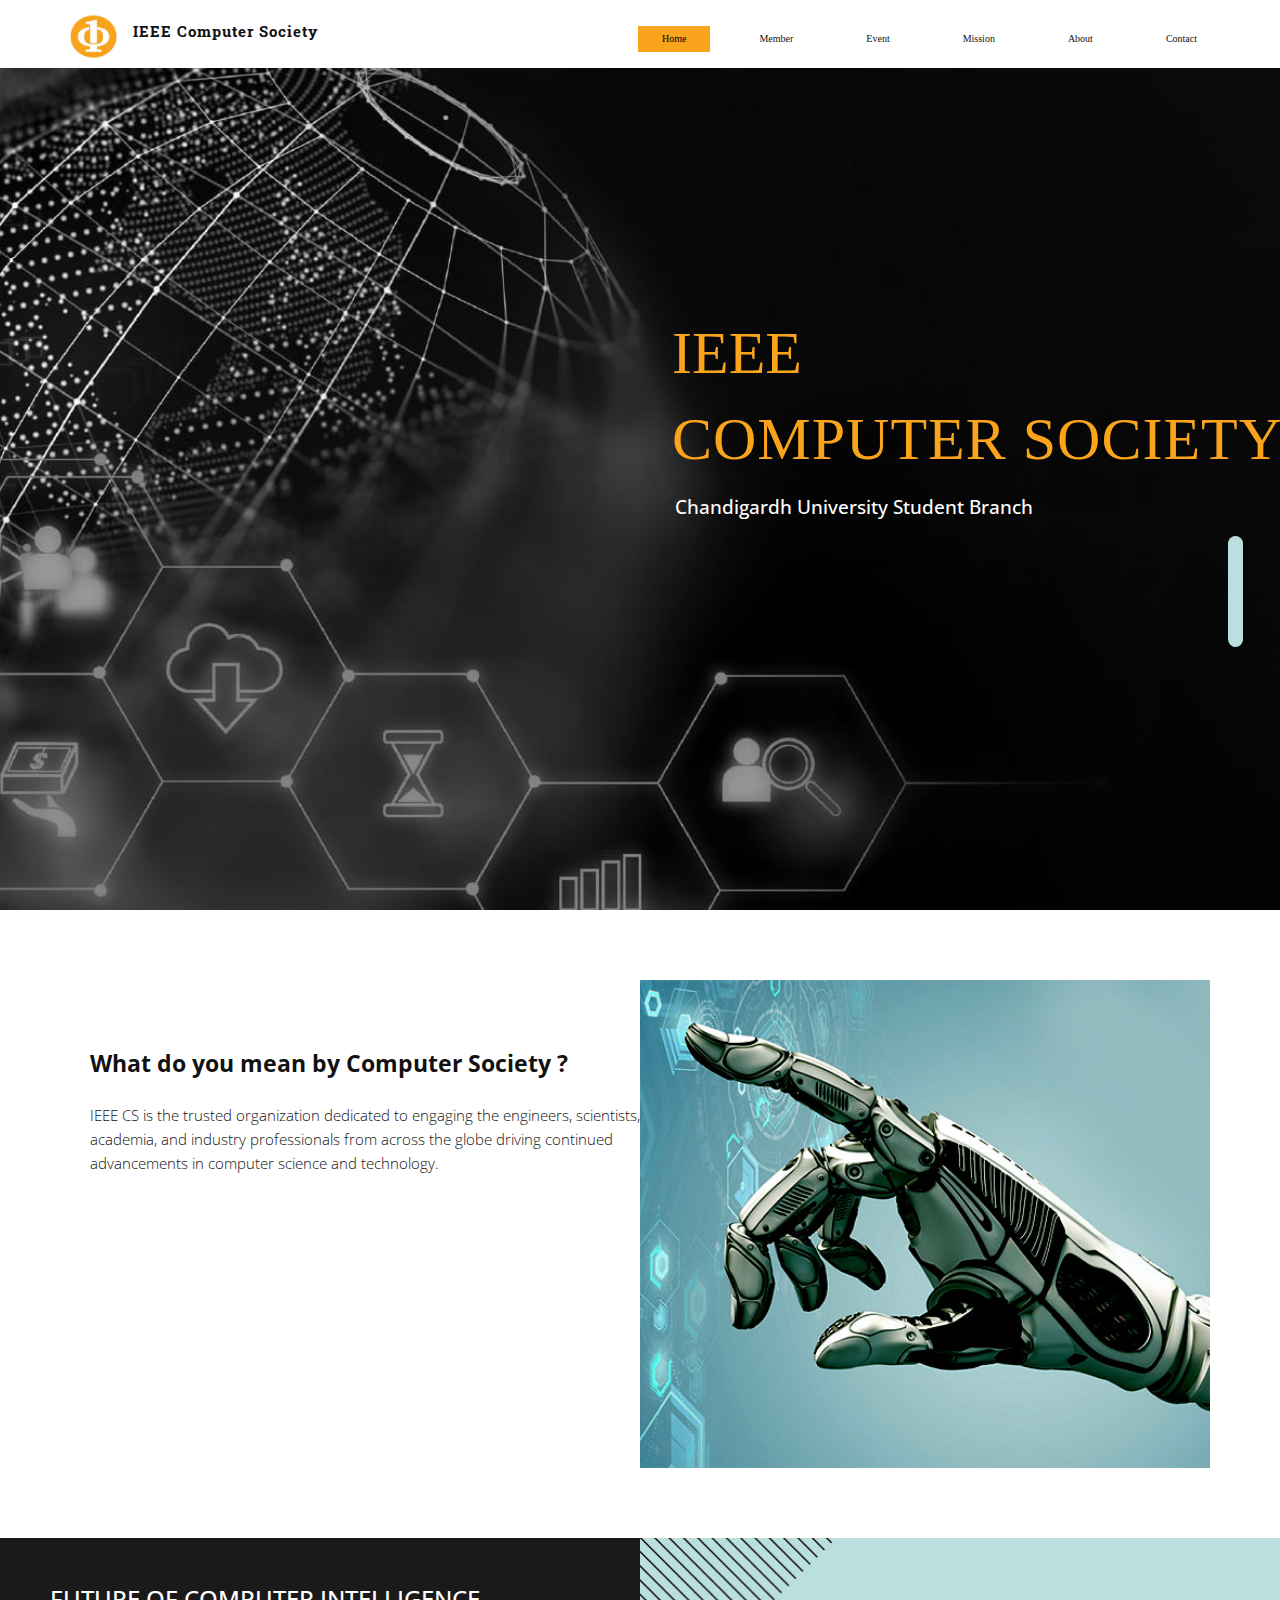
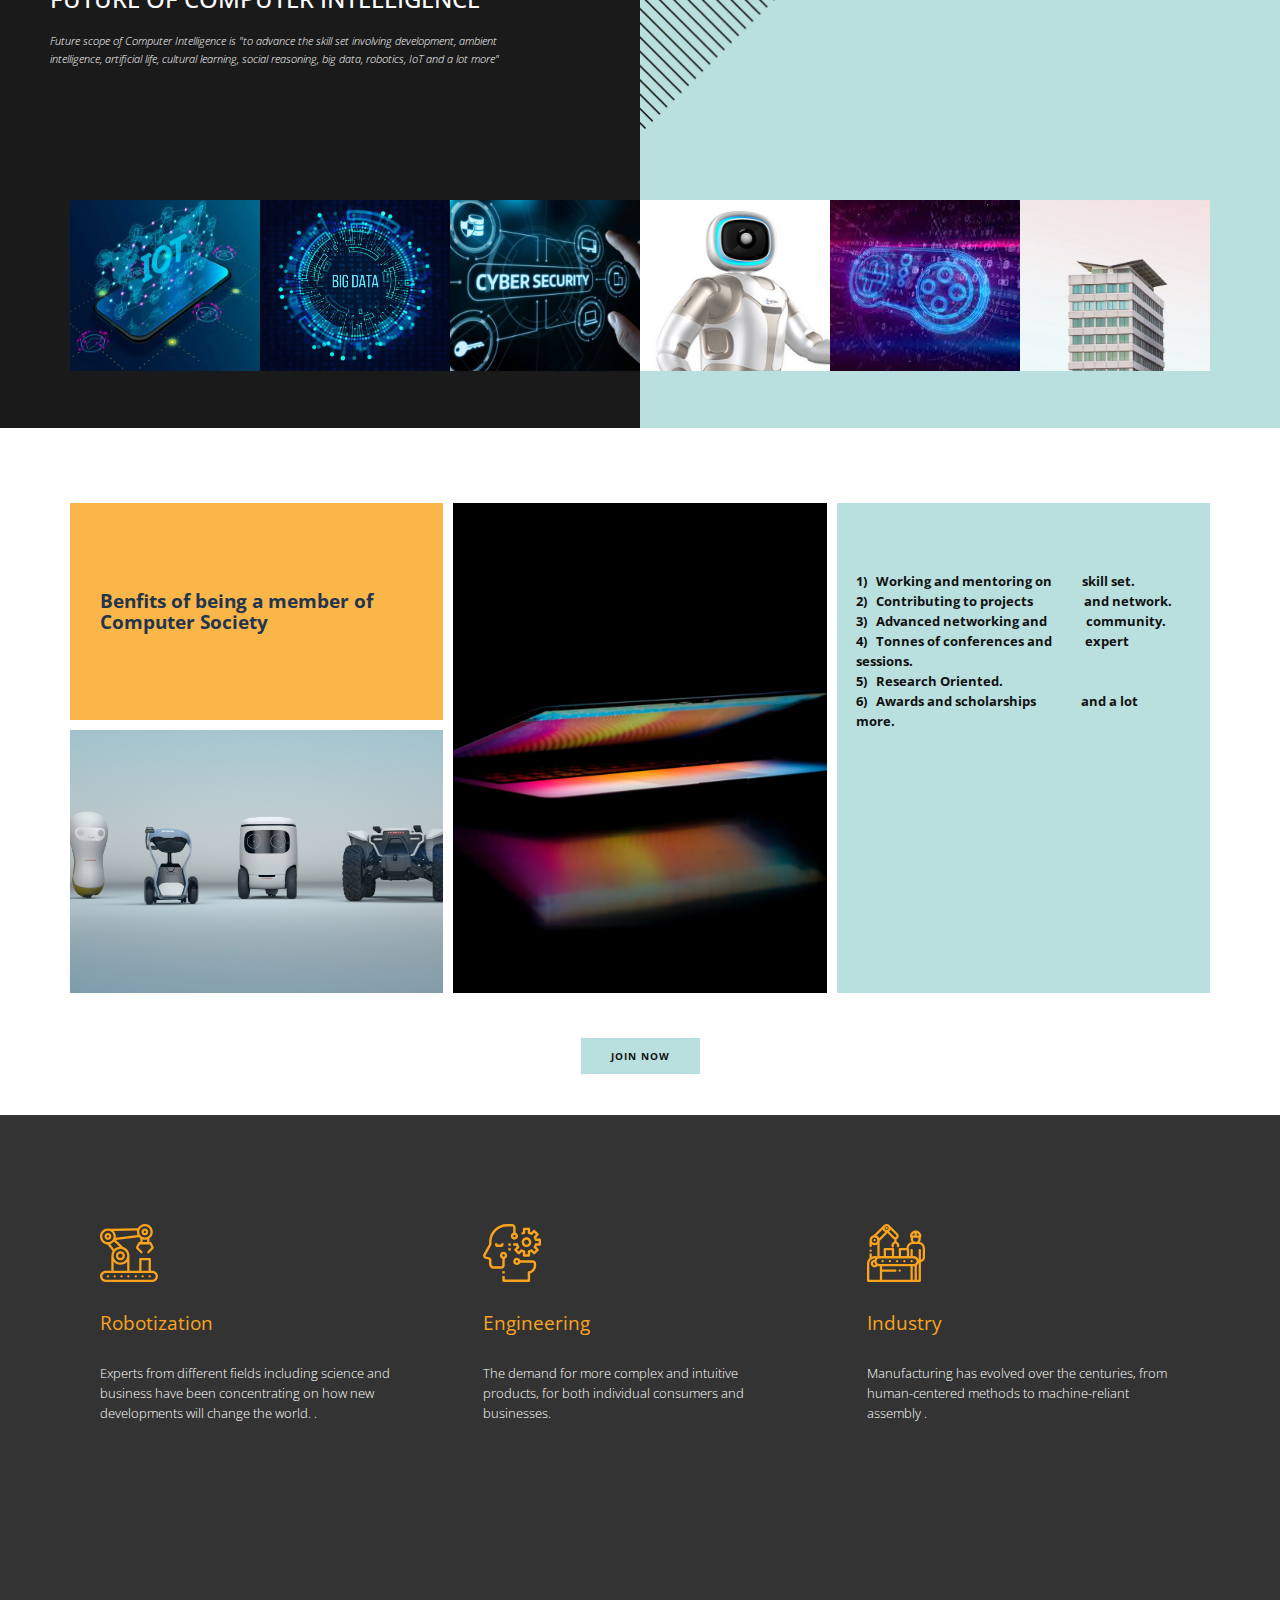
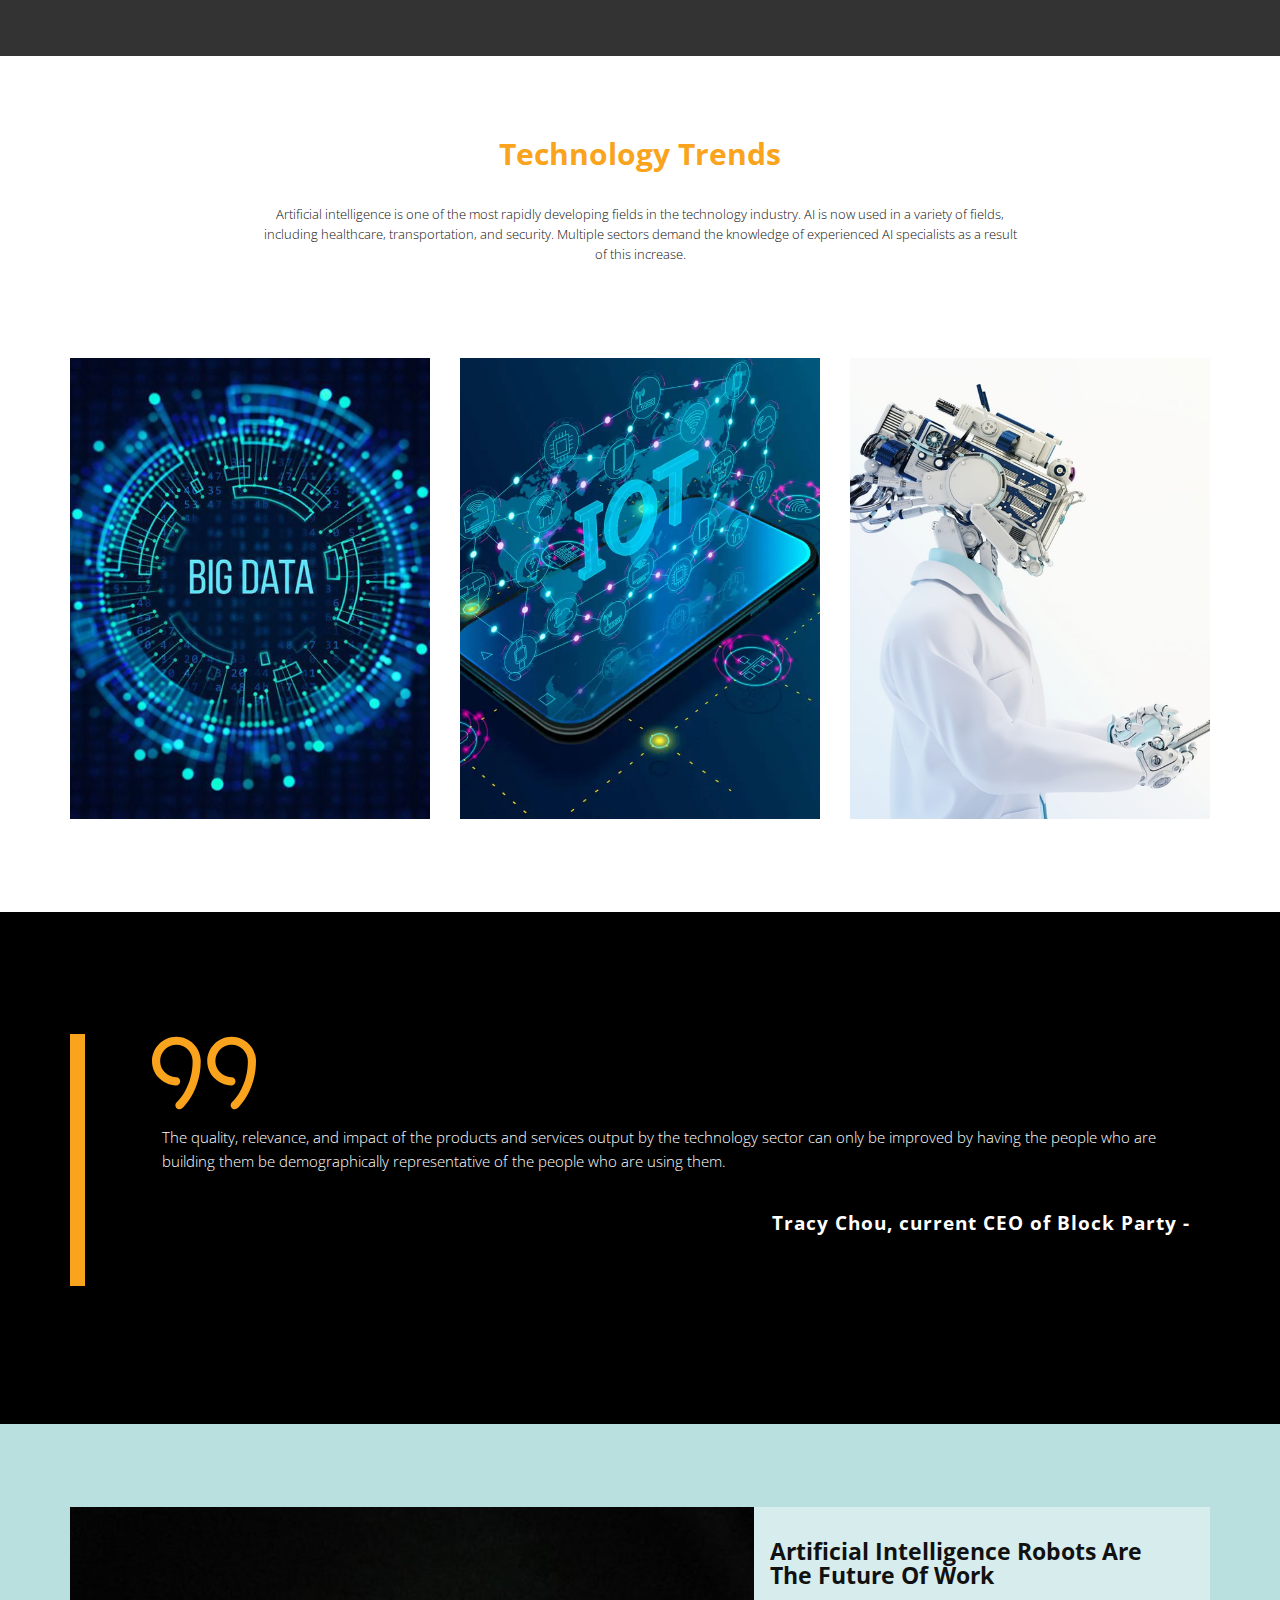
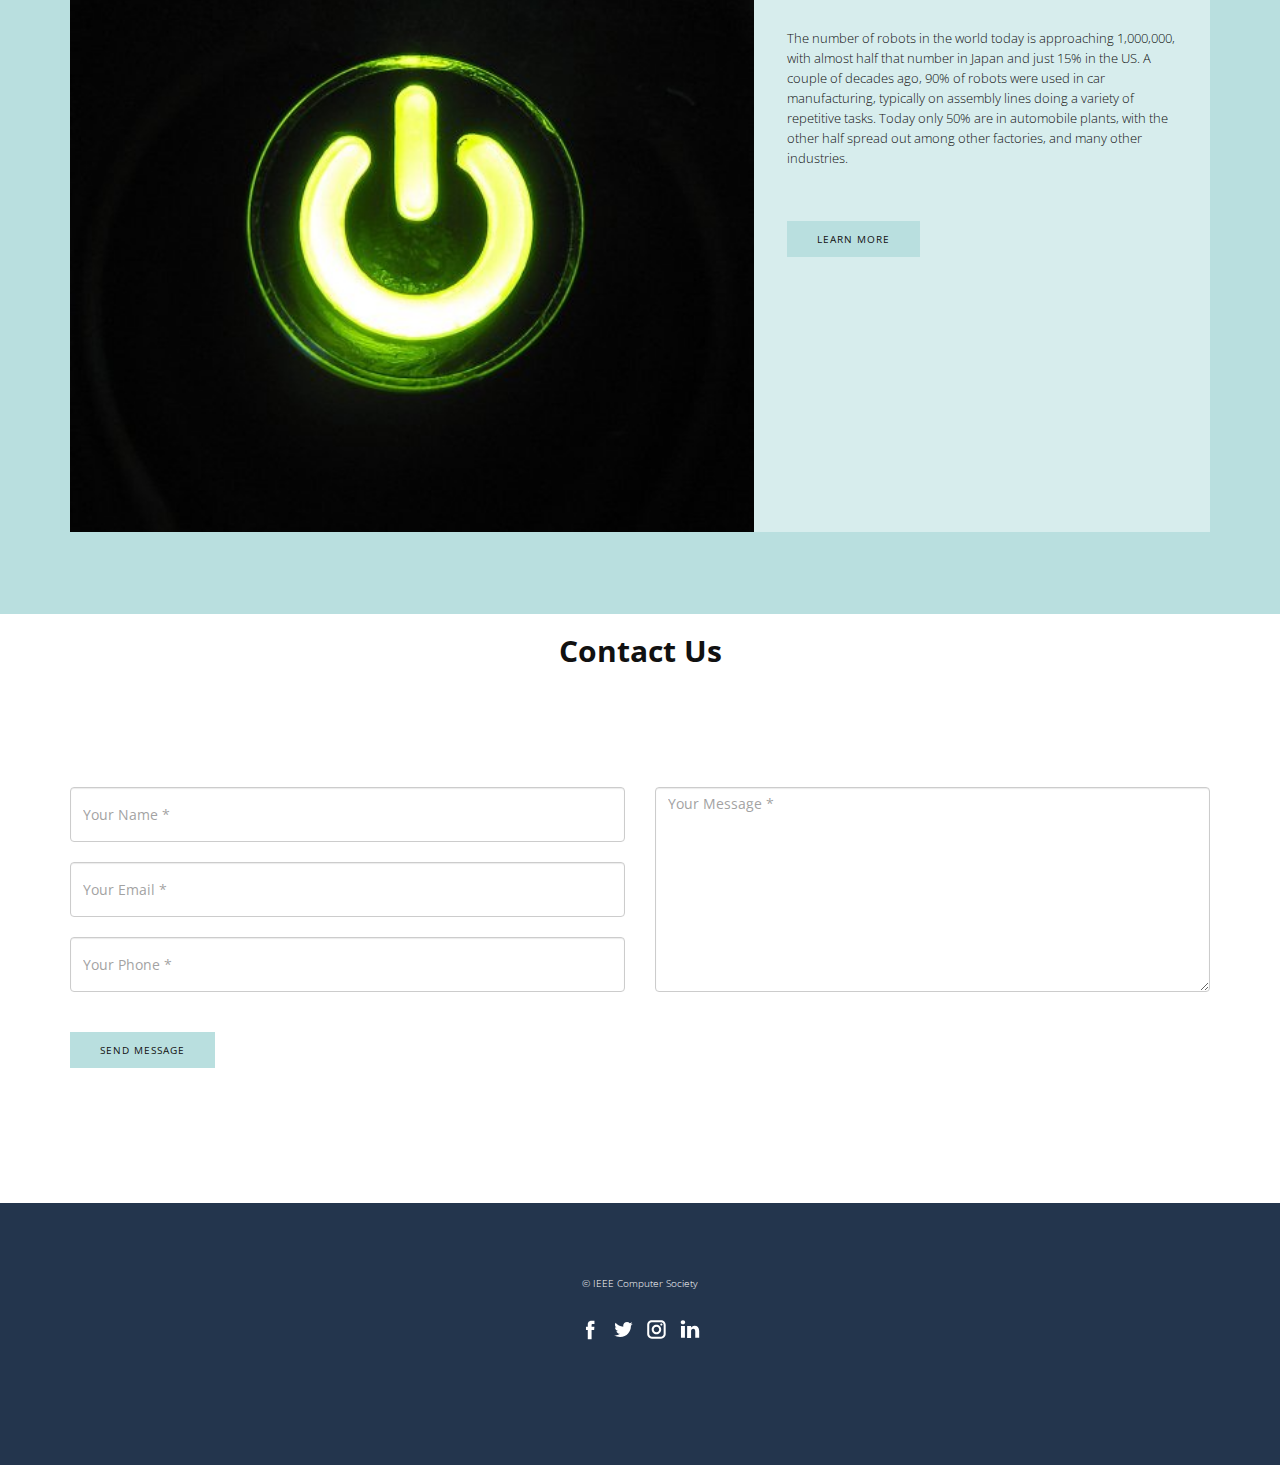
==== commit e4fbddbb: "done for deploying" ====
--- a/index.html
+++ b/index.html
@@ -71,7 +71,7 @@
         <a href="https://nicepage.review" class="u-image u-logo u-image-1" data-image-width="225" data-image-height="225">
           <img src="images/sc.jpg" class="u-logo-image u-logo-image-1">
         </a>
-        <h5 class="u-custom-font u-font-roboto-slab u-hidden-lg u-text u-text-1">Computer Society </h5>
+        <h5 class="u-custom-font u-font-roboto-slab u-hidden-lg u-text u-text-1">IEEE Computer Society </h5>
       </div><style class="u-sticky-style" data-style-id="faf7">.u-sticky-fixed.u-sticky-faf7:before, .u-body.u-sticky-fixed .u-sticky-faf7:before {
 borders: top right bottom left !important; border-color: #ffffff !important; border-width: 2px !important
 }</style></header> 
@@ -80,7 +80,8 @@
         <div class="u-container-style u-group u-group-1">
           <div class="u-container-layout u-valign-bottom u-container-layout-1">
             <div class="u-hidden-md u-palette-1-base u-radius-11 u-shape u-shape-round u-shape-1"></div>
-            <h1 class="u-text u-text-custom-color-1 u-title u-text-1">Compu​ter Society</h1>
+            <h3 class="u-text u-text-custom-color-1 u-title u-text-1">IEEE</h3>
+            <h5 class="u-text u-text-custom-color-1 u-title u-text-1">Compu​ter Society</h5>
             <p class="u-large-text u-text u-text-body-alt-color u-text-variant u-text-2">Chandigardh University Student Branch</p>
             <div class="u-hidden-md u-palette-1-base u-radius-10 u-shape u-shape-round u-shape-2"></div>
           </div>
@@ -186,7 +187,7 @@
             </div>
           </div>
         </div>
-        <a href="#society join form" class="u-border-none u-btn u-button-style u-palette-1-base u-btn-1" title="learn more" target="_blank">Join Now</a>
+        <a href="https://docs.google.com/forms/d/e/1FAIpQLSf5g6BuLwEzmWc1Uayqdvl_ZLju39sHRjLIBAxKYlmXueMsuw/viewform" class="u-border-none u-btn u-button-style u-palette-1-base u-btn-1" title="learn more" target="_blank">Join Now</a>
       </div>
     </section>
     <section class="u-clearfix u-grey-80 u-section-5" id="sec-c5d4">
@@ -377,7 +378,7 @@
     <footer class="u-clearfix u-footer u-palette-3-base u-footer" id="sec-f2e8"><div class="u-clearfix u-sheet u-sheet-1">
         <div class="u-align-center u-container-style u-expanded-width-sm u-expanded-width-xs u-group u-group-1">
           <div class="u-container-layout u-valign-middle-md">
-            <p class="u-text u-text-1">Sample text. Lorem ipsum dolor sit amet, consectetur adipiscing elit nullam nunc justo sagittis suscipit ultrices.</p>
+            <p class="u-text u-text-1">	&copy; IEEE Computer Society</p>
             <div class="u-align-left u-social-icons u-spacing-10 u-social-icons-1">
               <a class="u-social-url" target="_blank" href=""><span class="u-icon u-icon-circle u-social-facebook u-social-icon u-icon-1"><svg class="u-svg-link" preserveAspectRatio="xMidYMin slice" viewBox="0 0 112.2 112.2"><use xmlns:xlink="http://www.w3.org/1999/xlink" xlink:href="#svg-181b"></use></svg><svg x="0px" y="0px" viewBox="0 0 112.2 112.2" enable-background="new 0 0 112.2 112.2" xml:space="preserve" id="svg-181b" class="u-svg-content"><path d="M75.5,28.8H65.4c-1.5,0-4,0.9-4,4.3v9.4h13.9l-1.5,15.8H61.4v45.1H42.8V58.3h-8.8V42.4h8.8V32.2 c0-7.4,3.4-18.8,18.8-18.8h13.8v15.4H75.5z"></path></svg></span>
               </a>
--- a/Home.css
+++ b/Home.css
@@ -1,6 +1,17 @@
  .u-section-1 {
   background-image: url("images/3670_Globe_Thumbnail_Banner_BW_1560x780.jpg");
   background-position: 50% 50%;
+}
+.u-section-1 .u-text-1 {
+  font-size: 5rem;
+  margin: 0px 3px 0 0;
+  font-family: auto;
+}
+.u-header .u-text-1 {
+  text-transform: none;
+  font-weight: 700;
+  font-size: 1.5rem;
+  margin: -37px 786px 14px 63px;
 }
 
 .u-section-1 .u-sheet-1 {
